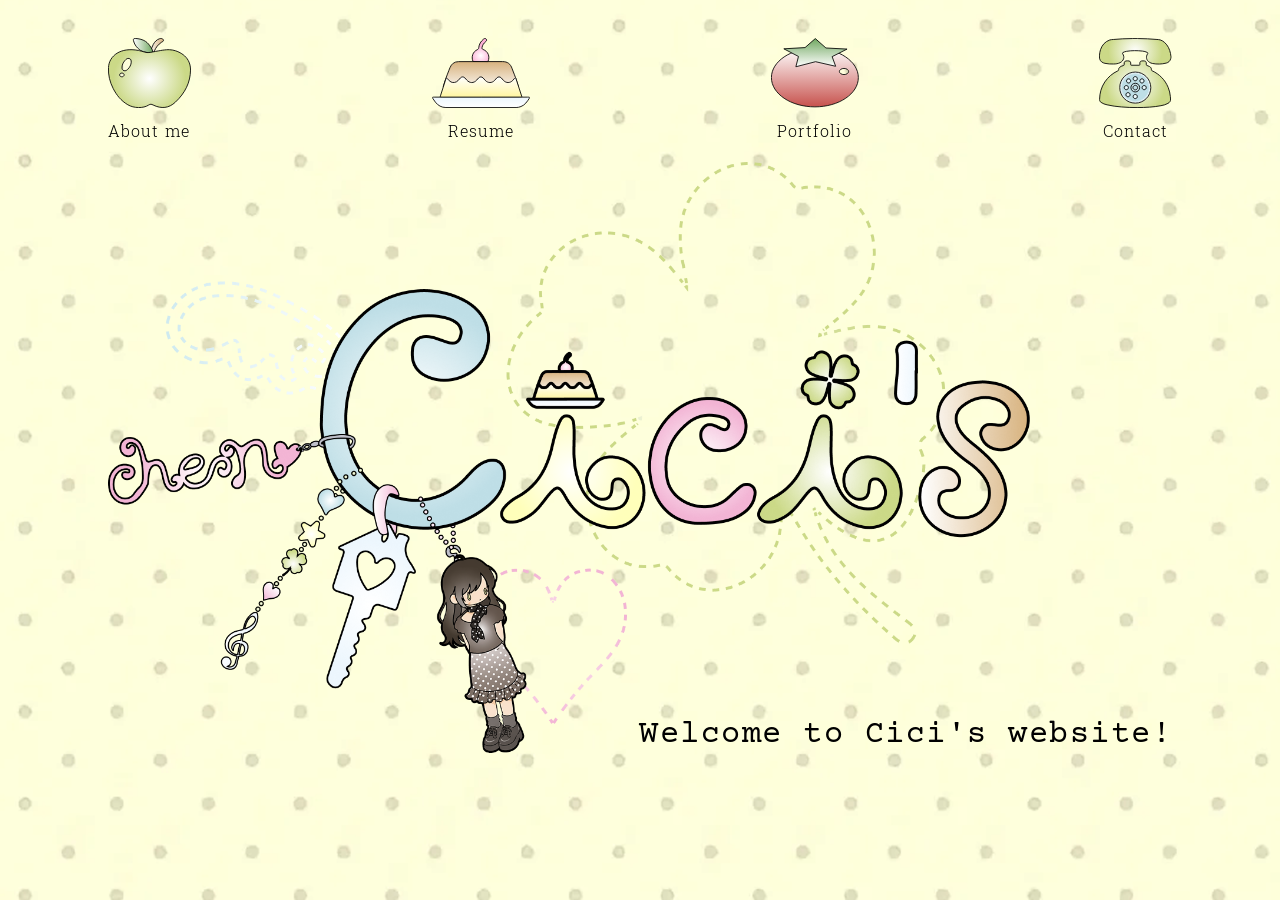
==== index.html @ 2b72586a "first commit" ====
<!DOCTYPE html>
<html>
  <head>
    <meta charset="utf-8">
    <meta name="viewport" content="width=device-width, initial-scale=1.0">
    <link rel="icon" type="image/png" sizes="16x16" href="image/favicon16.png">
    <link rel="icon" type="image/png" sizes="32x32" href="image/favicon32.png">
    <title>cicicici</title>
    <link rel = 'stylesheet' href = 'style.css'>
    <link rel="preconnect" href="https://fonts.googleapis.com">
    <link rel="preconnect" href="https://fonts.gstatic.com" crossorigin>
    <link href="https://fonts.googleapis.com/css2?family=Battambang:wght@100;300;400;700;900&family=Cormorant+Garamond:wght@300..700&family=Courier+Prime:wght@400;700&display=swap" rel="stylesheet">
</head>

  <body>
    <div id = 'icon'>
    <!-- icon1 aboutme-->
    <div id = 'aboutme'>
    <a href = 'aboutme.html'>
    <svg xmlns="http://www.w3.org/2000/svg" width="96" height="81" viewBox="0 0 96 81" fill="none">
  <path d="M46.3814 27.1667C46.5628 24.7505 46.9926 22.3522 47.6706 20.0073L47.9093 19.1692C48.3295 17.6981 48.826 16.2359 49.3703 14.8005C50.4112 12.0723 51.2516 9.68284 52.407 7.44499C53.9445 4.46712 56.2459 1.94396 59.7409 0.793823C61.3166 0.267792 63.0354 0.339118 63.9331 1.91721C64.9549 3.70928 63.0641 4.14615 61.9946 4.85941C53.8203 10.3515 51.9105 18.5451 51.0988 27.1399L46.3623 27.1667H46.3814Z" fill="url(#paint0_linear_66_284)" stroke="black" stroke-miterlimit="10"/>
  <path d="M32.173 0.555045C39.1029 1.0362 44.7815 3.37603 48.3575 8.94551C49.4088 10.5801 50.3491 11.5556 50.9044 12.9397C51.4078 14.1854 52.2371 16.2484 51.2524 17.1646C50.5564 17.8105 49.2312 17.626 47.4691 17.2701C42.6048 16.288 40.169 15.7937 37.9257 14.5084C37.9257 14.5084 31.366 10.7581 29.5003 3.15853C29.2041 1.94577 29.4263 1.35916 29.7742 1.02301C30.4776 0.324357 31.8325 0.508908 32.1656 0.561636" fill="url(#paint1_linear_66_284)"/>
  <path d="M32.173 0.555045C39.1029 1.0362 44.7815 3.37603 48.3575 8.94551C49.4088 10.5801 50.3491 11.5556 50.9044 12.9397C51.4078 14.1854 52.2371 16.2484 51.2524 17.1646C50.5564 17.8105 49.2312 17.626 47.4691 17.2701C42.6048 16.288 40.169 15.7937 37.9257 14.5084C37.9257 14.5084 31.366 10.7581 29.5003 3.15853C29.2041 1.94577 29.4263 1.35916 29.7742 1.02301C30.4776 0.324357 31.8325 0.508908 32.1656 0.561636" stroke="black" stroke-miterlimit="10"/>
  <path d="M88.6865 20.7284C87.9365 20.0477 81.1423 13.9797 71.2171 13.5397C66.6208 13.3405 61.2744 14.3366 51.8376 16.113C48.8199 16.6775 45.9068 17.3167 42.9066 16.4617C42.1129 16.2375 40.1505 15.5652 37.0631 14.8264C37.0631 14.8264 36.0078 14.5607 35.0745 14.3781C14.9101 10.4185 1.2171 20.3466 0.554256 34.1845C0.144338 42.7512 2.0631 50.8945 6.10995 58.6726C9.8777 65.9028 14.9101 72.552 22.9515 77.267C29.9898 81.3926 40.7523 81.6417 47.0319 77.5991C49.1251 76.2543 50.2589 76.5614 52.2039 77.516C61.8238 82.2393 70.4844 81.2432 77.8891 74.3201C89.2534 63.6948 95.3411 51.2847 95.4981 37.1562C95.5766 30.4241 93.1695 24.8208 88.6865 20.7284ZM15.6776 44.8264C14.1949 44.6604 13.3838 43.7888 13.4885 42.5685C13.5931 41.3649 14.4915 40.5597 16.0177 40.5763C17.7534 40.5929 18.5296 41.5392 18.7825 42.7346C18.3377 44.154 17.4132 45.0257 15.6776 44.8347V44.8264ZM22.6462 36.4506C21.556 37.4717 20.2303 38.2769 18.486 37.812C16.7242 37.3389 16.2881 36.0273 16.2271 34.6825C16.0788 31.3787 17.3434 28.4235 19.7942 25.817C20.9368 24.5967 22.2973 23.2021 24.3905 23.6836C26.7628 24.2315 26.8326 26.0743 26.8936 27.9836C26.6843 31.0549 25.2889 33.952 22.6375 36.4423L22.6462 36.4506Z" fill="url(#paint2_radial_66_284)" stroke="black" stroke-miterlimit="10"/>
  <defs>
    <linearGradient id="paint0_linear_66_284" x1="46.3814" y1="13.8376" x2="64.2291" y2="13.8376" gradientUnits="userSpaceOnUse">
      <stop stop-color="white"/>
      <stop offset="1" stop-color="#D7B27E"/>
    </linearGradient>
    <linearGradient id="paint1_linear_66_284" x1="29.3744" y1="9.04438" x2="51.7188" y2="9.04438" gradientUnits="userSpaceOnUse">
      <stop stop-color="white"/>
      <stop offset="1" stop-color="#70A760"/>
    </linearGradient>
    <radialGradient id="paint2_radial_66_284" cx="0" cy="0" r="1" gradientUnits="userSpaceOnUse" gradientTransform="translate(48 47.0013) scale(41.8029 39.787)">
      <stop stop-color="white"/>
      <stop offset="1" stop-color="#CBD987"/>
    </radialGradient>
  </defs>
</svg>
</a>
<p class ="svg-title">About me</p>
    </div>

    <!--icon2 Resume-->    
<div id = 'resume'>
  <a href = 'resume.html'>
    <svg xmlns="http://www.w3.org/2000/svg" width="114" height="81" viewBox="0 0 114 81" fill="none">
  <path d="M97.44 48.2292C96.8772 45.8936 93.5237 37.8998 92.7551 35.607C90.8338 29.8671 87.4143 27.3139 81.5689 27.3023C73.2393 27.2828 64.9098 27.2984 56.5803 27.2984V27.3139C47.9519 27.3139 39.3196 27.2556 30.6912 27.3372C25.9597 27.3839 22.5907 29.8594 20.7781 34.3595C19.6719 37.1109 16.0776 46.4726 15.1655 49.3056L14.2883 52.0687L12.9531 56.1764L50.1565 60.8436L69.521 60.0353L89.6927 62.0095L99.7456 55.6945L97.44 48.2331V48.2292Z" fill="url(#paint0_linear_1_1049)" stroke="black" stroke-miterlimit="10"/>
  <path d="M64.746 27.2925C67.3274 21.3287 64.9582 15.4968 59.1163 13.257C57.978 12.823 57.704 12.1758 57.9085 10.9901C58.3908 8.19228 59.8725 6.10362 61.9485 4.39859C62.9864 3.54608 63.7042 2.52694 62.7086 1.25204C61.717 -0.0189799 60.6095 0.531279 59.5754 1.36054C56.4538 3.86771 54.5283 7.12665 54.0769 11.2265C53.9457 12.4277 53.5714 13.0245 52.4485 13.5166C47.2587 15.7835 45.121 21.8713 47.5172 27.2034L64.7421 27.2886L64.746 27.2925Z" fill="url(#paint1_radial_1_1049)" stroke="black" stroke-miterlimit="10"/>
  <path d="M56.6884 68.7927C71.565 68.7927 86.4456 68.7927 101.322 68.7927C101.86 68.7927 102.398 68.7966 102.936 68.7657C103.815 68.7154 104.067 68.2437 103.788 67.3855C101.593 60.6354 99.4021 53.8852 97.2227 47.1274C96.762 45.7008 96.1582 45.9135 95.3878 46.8568C94.7723 47.6145 94.149 48.3723 93.4755 49.072C90.2857 52.3813 85.8339 52.3697 82.6635 49.0411C81.7847 48.1171 81.026 47.0617 80.124 46.1647C78.595 44.6492 76.5123 44.6647 74.9948 46.1918C74.0542 47.139 73.2567 48.2408 72.3238 49.1996C69.2966 52.3118 64.7829 52.304 61.7556 49.1841C60.8266 48.2253 60.0291 47.1235 59.0807 46.1802C57.5516 44.657 55.5 44.6609 53.9554 46.1802C53.1773 46.9418 52.5269 47.8465 51.7953 48.6583C48.2571 52.5785 43.5692 52.5244 40.0929 48.5307C39.4116 47.7498 38.7923 46.9032 38.0568 46.1802C36.5161 44.657 34.476 44.6376 32.9353 46.1647C31.9017 47.1892 31.0384 48.3993 30.0126 49.4315C27.9377 51.5269 24.5234 52.1223 22.0265 50.9238C20.3464 50.1158 19.1851 48.7086 18.0122 47.2936C16.8354 45.8748 16.5141 45.9328 15.9644 47.6377C13.9707 53.804 11.9887 59.9781 10.0338 66.1561C9.20542 68.7734 9.24413 68.8004 11.8765 68.8004C26.8151 68.8043 41.7498 68.8004 56.6884 68.8004V68.7927Z" fill="url(#paint2_linear_1_1049)" stroke="black" stroke-miterlimit="10"/>
  <path d="M56.8175 68.429C38.9825 68.429 21.1475 68.429 3.30851 68.429C2.70934 68.429 2.10628 68.4328 1.50711 68.4445C0.425489 68.464 0.223171 68.9237 0.861248 69.8315C1.8884 71.2924 2.85329 72.804 3.93491 74.2221C7.03971 78.2816 11.1327 80.4593 16.0934 80.4671C43.1767 80.5217 70.26 80.4905 97.3472 80.4944C99.3003 80.4944 101.141 79.9918 102.958 79.3179C107.58 77.6115 110.074 73.5832 112.688 69.6834C113.171 68.9627 113 68.5069 112.124 68.4523C111.587 68.4173 111.042 68.4251 110.502 68.4251C92.6044 68.4251 74.7109 68.4251 56.8136 68.4251L56.8175 68.429Z" fill="url(#paint3_linear_1_1049)" stroke="black" stroke-miterlimit="10"/>
  <defs>
    <linearGradient id="paint0_linear_1_1049" x1="56.3513" y1="62.0056" x2="56.3513" y2="27.2906" gradientUnits="userSpaceOnUse">
      <stop stop-color="white"/>
      <stop offset="1" stop-color="#D7B27E"/>
    </linearGradient>
    <radialGradient id="paint1_radial_1_1049" cx="0" cy="0" r="1" gradientUnits="userSpaceOnUse" gradientTransform="translate(56.3998 20.4104) scale(11.1399 11.1873)">
      <stop stop-color="white"/>
      <stop offset="1" stop-color="#FDB1D6"/>
    </radialGradient>
    <linearGradient id="paint2_linear_1_1049" x1="56.7232" y1="45.0243" x2="56.7232" y2="68.7966" gradientUnits="userSpaceOnUse">
      <stop stop-color="white"/>
      <stop offset="1" stop-color="#FFF59F"/>
    </linearGradient>
    <linearGradient id="paint3_linear_1_1049" x1="56.7242" y1="80.4983" x2="56.7242" y2="68.4251" gradientUnits="userSpaceOnUse">
      <stop stop-color="white"/>
      <stop offset="1" stop-color="#ECF6FD"/>
    </linearGradient>
  </defs>
</svg>
</a>
    <p class="svg-title">Resume</p>
</div>

    <!--icon3 portfolio-->    
    <div id="portfolio">
      <a href = 'portfolio.html'>
      <svg xmlns="http://www.w3.org/2000/svg" width="103" height="82" viewBox="0 0 103 82" fill="none">
        <path d="M51.4091 12.0955C23.288 12.0955 0.5 27.4452 0.5 46.3812C0.5 65.3171 23.2954 80.6669 51.4091 80.6669C79.5227 80.6669 102.318 65.3171 102.318 46.3812C102.318 27.4452 79.5227 12.0955 51.4091 12.0955ZM85.5169 42.8449C82.5607 42.8449 80.1541 41.2266 80.1541 39.2374C80.1541 37.2483 82.5532 35.6299 85.5169 35.6299C88.4805 35.6299 90.8796 37.2483 90.8796 39.2374C90.8796 41.2266 88.4805 42.8449 85.5169 42.8449Z" fill="url(#paint0_linear_1_1042)" stroke="black" stroke-miterlimit="10"/>
        <path d="M51.8941 0.666748L64.3747 11.7034L89.0955 12.9789L71.6106 21.8198L75.7508 33.1319L52.1872 27.7548L29.157 33.6826L32.1701 21.5879L15.0459 12.6672L39.8869 11.2324L51.8941 0.666748Z" fill="url(#paint1_linear_1_1042)" stroke="black" stroke-miterlimit="10"/>
        <defs>
            <linearGradient id="paint0_linear_1_1042" x1="51.4091" y1="12.0955" x2="51.4091" y2="80.6598" gradientUnits="userSpaceOnUse">
                <stop stop-color="white"/>
                <stop offset="1" stop-color="#C7524D"/>
            </linearGradient>
            <linearGradient id="paint1_linear_1_1042" x1="52.0669" y1="33.6826" x2="52.0669" y2="0.666748" gradientUnits="userSpaceOnUse">
                <stop stop-color="white"/>
                <stop offset="1" stop-color="#70A760"/>
            </linearGradient>
        </defs>      
    </svg>
      </a>
    <p class="svg-title">Portfolio</p>
</div>

<!--icon4 contact-->    
<div id = 'contact'>
  <a href = 'contact.html'>
    <svg xmlns="http://www.w3.org/2000/svg" width="84" height="81" viewBox="0 0 84 81" fill="none">
  <path d="M83.3039 22.4709C83.0006 22.8726 83.1219 23.3677 83.0169 23.8154C82.3463 26.6732 80.4739 28.403 77.7275 29.0539C72.466 30.3017 67.1455 30.5657 61.8101 29.4671C60.6559 29.2294 59.5573 28.8063 58.5457 28.1833C54.7893 25.8632 53.8924 21.9708 56.2518 18.2308C56.829 17.3176 56.8175 17.2307 55.8485 16.7093C54.1367 15.7862 52.2643 15.3762 50.3607 15.1516C44.2023 14.422 38.0472 14.3826 31.9134 15.4156C30.4016 15.6697 28.9342 16.1059 27.5881 16.8814C27.0388 17.1979 26.8847 17.4897 27.311 18.098C30.1721 22.1741 28.3521 26.6224 24.3646 28.5653C22.0019 29.7163 19.4556 30.0672 16.8764 30.0984C13.5447 30.1377 10.2081 30.0541 6.93217 29.331C3.98249 28.6817 1.62636 27.3061 0.783601 24.1466C0.40321 22.7234 0.485191 21.2658 0.57701 19.8278C0.719656 17.6176 1.09349 15.4369 1.82148 13.3316C3.67261 7.98157 7.09449 4.15143 12.5233 2.26587C13.8284 1.81169 15.2139 1.83465 16.5649 1.71004C23.8809 1.03288 31.2149 0.683637 38.5637 0.639367C38.8358 0.637728 39.1129 0.639367 39.3621 0.5H44.445C44.6942 0.642647 44.9696 0.639367 45.2418 0.641007C52.5348 0.683637 59.8147 1.0296 67.075 1.7084C68.3211 1.82481 69.5967 1.81497 70.8002 2.19372C72.7284 2.79874 74.4352 3.81531 75.9338 5.17455C79.7344 8.61774 81.7348 13.0185 82.7759 17.9472C83.0235 19.1211 82.9415 20.3361 83.3022 21.4887V22.4725L83.3039 22.4709Z" fill="url(#paint0_radial_1_1056)" stroke="black" stroke-miterlimit="10"/>
  <path d="M44.0831 80.4872C37.9099 80.5643 31.9352 80.2921 25.9768 79.7855C20.3742 79.3084 14.7831 78.6755 9.30518 77.3359C6.8638 76.7391 4.4634 75.9963 2.37288 74.5125C1.194 73.6763 0.644728 72.5892 0.667682 71.0988C0.777537 63.791 2.64506 57.0161 6.70803 50.9086C10.5054 45.1978 15.5816 40.9462 21.7597 38.0064C22.4123 37.6949 22.7927 37.4358 22.7353 36.5914C22.6467 35.301 23.3108 34.2992 24.3716 33.5663C25.5784 32.7301 26.9409 32.2432 28.3346 31.8529C28.974 31.6742 29.22 31.3496 29.1839 30.6921C29.1462 29.9854 29.1659 29.2705 29.2298 28.5639C29.3282 27.4702 30.0152 26.7816 31.1055 26.6078C32.3287 26.4127 33.5535 26.4061 34.775 26.6078C35.9162 26.7963 36.6196 27.5702 36.6753 28.7295C36.7081 29.4115 36.7065 30.0953 36.6901 30.7773C36.677 31.284 36.8508 31.5316 37.3935 31.5299C40.453 31.5184 43.5125 31.5184 46.5737 31.5299C47.1131 31.5316 47.2968 31.2938 47.2787 30.7823C47.2558 30.128 47.2607 29.4706 47.282 28.8147C47.3246 27.5817 48.0543 26.7849 49.2709 26.5963C50.4399 26.4143 51.6089 26.4176 52.778 26.5963C53.9569 26.7767 54.6767 27.5489 54.7373 28.7541C54.7718 29.4361 54.7816 30.1215 54.7439 30.8019C54.7127 31.3725 54.9488 31.6398 55.4883 31.7775C56.5491 32.0497 57.5608 32.4547 58.515 33.0007C59.9349 33.8123 60.7662 34.9928 60.6629 36.6701C60.6219 37.3358 60.8728 37.6309 61.4434 37.8998C70.071 41.9808 76.3737 48.3376 80.053 57.1817C81.4762 60.6003 82.2763 64.196 82.6223 67.8901C82.7059 68.7886 82.6813 69.6953 82.7863 70.584C83.0765 73.0516 81.7845 74.5469 79.8218 75.67C77.2952 77.1178 74.5078 77.7819 71.6926 78.3475C67.3525 79.2198 62.9584 79.6609 58.5462 80.0052C53.6683 80.3856 48.7855 80.4987 44.0847 80.4856L44.0831 80.4872Z" fill="url(#paint1_radial_1_1056)" stroke="black" stroke-miterlimit="10"/>
  <path d="M42.0228 39.4082C51.8884 39.423 59.9766 47.562 59.9586 57.4571C59.9406 67.3047 51.8441 75.429 41.9835 75.3732C31.8884 75.3158 24.0772 67.426 24.0198 57.3768C23.9624 47.462 32.1195 39.3935 42.0228 39.4082Z" fill="url(#paint2_radial_1_1056)" stroke="black" stroke-miterlimit="10"/>
  <path d="M41.9501 62.4366C39.1661 62.4285 36.9329 60.1609 36.9444 57.3506C36.9559 54.5648 39.2267 52.3448 42.0436 52.3661C44.8227 52.3858 47.0002 54.5993 47.0051 57.4047C47.01 60.2133 44.767 62.4448 41.9501 62.4383V62.4366ZM41.9747 54.7288C40.5089 54.7288 39.3317 55.8946 39.3136 57.3637C39.294 58.8623 40.4942 60.074 41.9911 60.0674C43.4537 60.0608 44.6407 58.8852 44.6506 57.4293C44.6604 55.9224 43.4766 54.7272 41.9764 54.7288H41.9747Z" fill="url(#paint3_radial_1_1056)" stroke="black" stroke-miterlimit="10"/>
  <path d="M39.5473 46.9818C39.5686 45.6225 40.6606 44.5945 42.046 44.6306C43.3758 44.665 44.412 45.7357 44.4055 47.067C44.3989 48.4656 43.2971 49.5248 41.8837 49.492C40.513 49.4609 39.5243 48.3984 39.5473 46.9818Z" fill="url(#paint4_radial_1_1056)" stroke="black" stroke-miterlimit="10"/>
  <path d="M31.6136 59.8343C30.2314 59.8228 29.2099 58.78 29.2149 57.3847C29.2198 56.0107 30.2839 54.9597 31.6612 54.9696C33.0253 54.9777 34.0976 56.0747 34.0747 57.4339C34.0501 58.803 32.9811 59.8458 31.6136 59.8343Z" fill="url(#paint5_radial_1_1056)" stroke="black" stroke-miterlimit="10"/>
  <path d="M33.5658 68.0316C32.1836 68.0201 31.1621 66.9773 31.167 65.582C31.1719 64.208 32.236 63.157 33.6133 63.1668C34.9775 63.175 36.0498 64.2719 36.0268 65.6312C36.0022 67.0002 34.9332 68.043 33.5658 68.0316Z" fill="url(#paint6_radial_1_1056)" stroke="black" stroke-miterlimit="10"/>
  <path d="M49.88 57.3523C49.8915 55.9996 50.9884 54.9437 52.3526 54.97C53.679 54.9962 54.7267 56.0587 54.7333 57.3851C54.7415 58.7772 53.638 59.8609 52.2411 59.8347C50.8687 59.8085 49.8669 58.7575 49.88 57.3523Z" fill="url(#paint7_radial_1_1056)" stroke="black" stroke-miterlimit="10"/>
  <path d="M39.5477 67.6968C39.5625 66.3491 40.6676 65.28 42.0219 65.3079C43.3467 65.3358 44.3977 66.4015 44.4059 67.7263C44.4157 69.1184 43.3041 70.212 41.9104 70.1825C40.5315 70.153 39.5313 69.102 39.5461 67.6985L39.5477 67.6968Z" fill="url(#paint8_radial_1_1056)" stroke="black" stroke-miterlimit="10"/>
  <path d="M31.8249 49.6604C31.815 48.2487 32.8152 47.2371 34.2236 47.2371C35.614 47.2371 36.67 48.2717 36.6732 49.6342C36.6749 50.977 35.5894 52.0805 34.2499 52.0952C32.9005 52.11 31.8347 51.0393 31.8232 49.6604H31.8249Z" fill="url(#paint9_radial_1_1056)" stroke="black" stroke-miterlimit="10"/>
  <path d="M52.1329 49.6803C52.1198 51.0362 51.0032 52.1299 49.6702 52.0954C48.3749 52.0626 47.2895 50.9526 47.2813 49.6573C47.2731 48.3046 48.3618 47.2323 49.7358 47.2356C51.1311 47.2405 52.1477 48.2768 52.1329 49.6803Z" fill="url(#paint10_radial_1_1056)" stroke="black" stroke-miterlimit="10"/>
  <defs>
    <radialGradient id="paint0_radial_1_1056" cx="0" cy="0" r="1" gradientUnits="userSpaceOnUse" gradientTransform="translate(41.9019 15.3287) scale(31.0953 31.0953)">
      <stop stop-color="white"/>
      <stop offset="1" stop-color="#CBD987"/>
    </radialGradient>
    <radialGradient id="paint1_radial_1_1056" cx="0" cy="0" r="1" gradientUnits="userSpaceOnUse" gradientTransform="translate(41.745 53.4795) scale(34.7681 34.7681)">
      <stop stop-color="white"/>
      <stop offset="1" stop-color="#CBD987"/>
    </radialGradient>
    <radialGradient id="paint2_radial_1_1056" cx="0" cy="0" r="1" gradientUnits="userSpaceOnUse" gradientTransform="translate(41.9891 57.3909) rotate(90) scale(17.9827 17.9695)">
      <stop offset="0.841346" stop-color="#BEDEE6"/>
      <stop offset="1" stop-color="white"/>
    </radialGradient>
    <radialGradient id="paint3_radial_1_1056" cx="0" cy="0" r="1" gradientUnits="userSpaceOnUse" gradientTransform="translate(41.9747 57.3997) scale(5.03362 5.03363)">
      <stop stop-color="white"/>
      <stop offset="1" stop-color="#BEDEE6"/>
    </radialGradient>
    <radialGradient id="paint4_radial_1_1056" cx="0" cy="0" r="1" gradientUnits="userSpaceOnUse" gradientTransform="translate(41.9772 47.0605) scale(2.43155)">
      <stop stop-color="white"/>
      <stop offset="1" stop-color="#BEDEE6"/>
    </radialGradient>
    <radialGradient id="paint5_radial_1_1056" cx="0" cy="0" r="1" gradientUnits="userSpaceOnUse" gradientTransform="translate(31.6448 57.4027) scale(2.43155 2.43155)">
      <stop stop-color="white"/>
      <stop offset="1" stop-color="#BEDEE6"/>
    </radialGradient>
    <radialGradient id="paint6_radial_1_1056" cx="0" cy="0" r="1" gradientUnits="userSpaceOnUse" gradientTransform="translate(33.5969 65.6) scale(2.43155 2.43155)">
      <stop stop-color="white"/>
      <stop offset="1" stop-color="#BEDEE6"/>
    </radialGradient>
    <radialGradient id="paint7_radial_1_1056" cx="0" cy="0" r="1" gradientUnits="userSpaceOnUse" gradientTransform="translate(52.3083 57.4015) scale(2.42991)">
      <stop stop-color="white"/>
      <stop offset="1" stop-color="#BEDEE6"/>
    </radialGradient>
    <radialGradient id="paint8_radial_1_1056" cx="0" cy="0" r="1" gradientUnits="userSpaceOnUse" gradientTransform="translate(41.9776 67.746) scale(2.43319)">
      <stop stop-color="white"/>
      <stop offset="1" stop-color="#CDE9EF"/>
    </radialGradient>
    <radialGradient id="paint9_radial_1_1056" cx="0" cy="0" r="1" gradientUnits="userSpaceOnUse" gradientTransform="translate(34.2482 49.6653) scale(2.42663)">
      <stop stop-color="white"/>
      <stop offset="1" stop-color="#BEDEE6"/>
    </radialGradient>
    <radialGradient id="paint10_radial_1_1056" cx="0" cy="0" r="1" gradientUnits="userSpaceOnUse" gradientTransform="translate(49.7079 49.6655) scale(2.42827 2.42827)">
      <stop stop-color="white"/>
      <stop offset="1" stop-color="#BEDEE6"/>
    </radialGradient>
  </defs>
</svg>
</a>
    <p class="svg-title">Contact</p>
    </div>
</div>

<!--logo + intro-->
<div id="logo-area">
    <picture>
        <source media="(max-width: 430px)" srcset="image/cicilogo1x.png 1x, image/cicilogo2x.png 2x, image/cicilogo3x.png 3x">
        <img id='logo' src='image/logo3x.png' srcset="image/logo1x.png 1x, image/logo2x.png 2x, image/logo3x.png 3x" alt='logo'>
    </picture>
    <h2>Welcome to Cici's website!</h2>
</div>

  </body>
</html>
---- style.css ----
body{
    background-color: #FEFFDC;
    background-image: url('image/background3x.png');
    background-size: cover;
    background-position: center;
    background-attachment: fixed;
}

#logo-area {
    position: relative;
    display: flex;
    justify-content: flex-start;
    padding-left: 100px;
}

#logo {
    display: block;
    max-width: 72vw;
    max-height: calc(100vh - 190px);
    width: auto;
    height: auto;

}

h1{
    color: #000; 
    font-family: Battambang;
    font-size: 50px;
    font-style: normal;
    font-weight: 300;
    line-height: normal;
    letter-spacing: 4px;
}
h2 {
    position: absolute;
    bottom: 0;
    right: 100px;
    margin: 0;
    color: #000;
    font-family: 'Courier Prime', 'Courier New', Courier, monospace;
    font-size: 32px;
    font-weight: 400;
    letter-spacing: 1.5px;
}

h3{
    color: #000;
    text-align: center;
    font-family: Battambang;
    font-size: 20px;
font-style: normal;
font-weight: 300;
line-height: normal;
letter-spacing: 1px;
}

p,ul,li{
    color: #000;
text-align: center;
font-family: Battambang;
font-size: 16px;
font-style: normal;
font-weight: 300;
line-height: normal;
letter-spacing: 1px;
}
#icon {
    display: flex;
    justify-content: space-between;
    padding: 30px 100px 0;
}

#aboutme, #contact, #resume, #portfolio{
    text-align: center;
}


#icon svg {
    height: 70px;
    width: auto;
    transition:
        transform 0.4s ease,
        filter 0.3s ease;
}

#icon svg:hover {
    transform: scale(1.08);
    filter: drop-shadow(0 4px 8px rgba(0, 0, 0, 0.2));
}

.svg-title{
    margin-top:5px;
    text-align: center;
}

#homepage {
    width: 55px;
    height: auto;
    position: fixed;
    bottom: 2%;
    right: 3%;
}

.title{
    position: fixed;
    top:0;
    left:3%;
}

#cicilogo{
    position: absolute;
    top: 100px;
    bottom: 0%;
    left: 3%;
    align-items: center;
}

#introduction{
    width:600px;
    height: 600px;
    background-color: #FFFFCC;
    position:absolute;
    top: 100px;
    bottom: 0%;
    left: 50%;
    border-radius: 40px;
}

#aboutme-paragraph{
    display: flex;
    flex-direction: column;
    align-items: center;
    padding: 50px;
    padding-top:30px;
}

#resume-content {
    display: grid;
    grid-template-columns: 1fr 1fr;
    gap: 20px;
    padding: 20px 100px 50px;
    margin-top: 100px;
}

#education, #skills, #experience, #projects {
    background-color: #FFFFCC;
    border-radius: 20px;
    padding: 20px 30px;
    text-align: center;
}

#experience, #projects {
    grid-column: 1 / -1;
}

#contacticon{
    display: flex;
    flex-direction: column;
    justify-content: center;
    align-items: center;
    margin-top: 120px;
    gap:30px;
}

#contacticon > div {
    display: flex;
    flex-direction: column;
    align-items: center;
}

#portfolio-grid {
    display: grid;
    grid-template-columns: 1fr 1fr;
    margin-top: 50px;
    padding: 0 80px;
    justify-items: center;
    row-gap: 40px;
}

#portfolio-grid > div {
    display: flex;
    flex-direction: column;
    align-items: center;
}

.svg-styles {
    margin-top: 8px;
    text-align: center;
}

#project1{
    fill: #BEDEE6;
    stroke-width: 1px;
    stroke: #000;
    filter: drop-shadow(0 4px 4px rgba(0, 0, 0, 0.25));
    transform: translate(-20px, 25px) rotate(-3deg);
    transition:
        transform 0.4s ease,
        fill 0.3s ease,
        filter 0.3s ease;
}

#project1:hover {
    transform: translate(-20px, 25px) rotate(-3deg) scale(1.06);
    filter: drop-shadow(0 8px 14px rgba(0, 0, 0, 0.3));
}

#project1 path {
    mask: none;
    stroke-width: 1.5;
}

#project2{
    fill: #CBD987;
    stroke-width: 1px;
    stroke: #000;
    filter: drop-shadow(0 4px 4px rgba(0, 0, 0, 0.25));
    transform: translate(25px, -10px) rotate(2deg);
    transition:
        transform 0.4s ease,
        fill 0.3s ease,
        filter 0.3s ease;
}

#project2:hover {
    transform: translate(-20px, 25px) rotate(-3deg) scale(1.06);
    filter: drop-shadow(0 8px 14px rgba(0, 0, 0, 0.3));
}

#project3{
    fill: #FFFFBA;
    stroke-width: 1px;
    stroke: #000;
    filter: drop-shadow(0 4px 4px rgba(0, 0, 0, 0.25));
    transform: translate(15px, 15px) rotate(-2deg);
        transition:
        transform 0.4s ease,
        fill 0.3s ease,
        filter 0.3s ease;
}
#project3:hover {
    transform: translate(-20px, 25px) rotate(-3deg) scale(1.06);
    filter: drop-shadow(0 8px 14px rgba(0, 0, 0, 0.3));
}

#project4{
    fill: #F2B6D5;
    stroke-width: 1px;
    stroke: #000;
    filter: drop-shadow(0 4px 4px rgba(0, 0, 0, 0.25));
    transform: translate(-10px, -20px) rotate(3deg);
        transition:
        transform 0.4s ease,
        fill 0.3s ease,
        filter 0.3s ease;
}
#project4:hover {
    transform: translate(-20px, 25px) rotate(-3deg) scale(1.06);
    filter: drop-shadow(0 8px 14px rgba(0, 0, 0, 0.3));
}

.project-grid{
    width: 1250px;
    display: flex;
    flex-direction: column;
    align-items: center;
    gap: 10px;
    margin: 120px auto 0;
}

.project-grid img {
    max-width: 100%;
}

@media (prefers-color-scheme: dark){
    body{
        background-image: url(image/background-dark.png);
        background-color:#5F5347;
        color:#ffffff;
    }
    h1, h2, h3, p, ul, li{
        color: #ffffff;
    }
    .svg-title, .svg-styles{
        color: #ffffff;
    }
    #education, #skills, #experience, #projects, #introduction{
        background-color: #362A1D;
        color: #ffffff;
    }
}

@media screen and (max-width: 400px) {
    #icon {
        display: block;
        padding: 0;
    }

    #icon svg {
        height: 50px;
    }

    #aboutme {
        position: fixed;
        top: 30px;
        left: 20px;
    }

    #resume {
        position: fixed;
        top: 30px;
        right: 20px;
    }

    #portfolio {
        position: fixed;
        bottom: 30px;
        left: 20px;
    }

    #contact {
        position: fixed;
        bottom: 30px;
        right: 20px;
    }

    #logo-area {
        position: fixed;
        top: 50%;
        left: 50%;
        transform: translate(-50%, -50%);
        display: flex;
        flex-direction: column;
        align-items: center;
        padding: 0;
        width: 90vw;
    }

    #logo {
        max-width: 85vw;
        max-height: 65vh;
    }

    h2 {
        position: static;
        text-align: center;
        font-size: 22px;
        margin-top: 16px;
    }
}
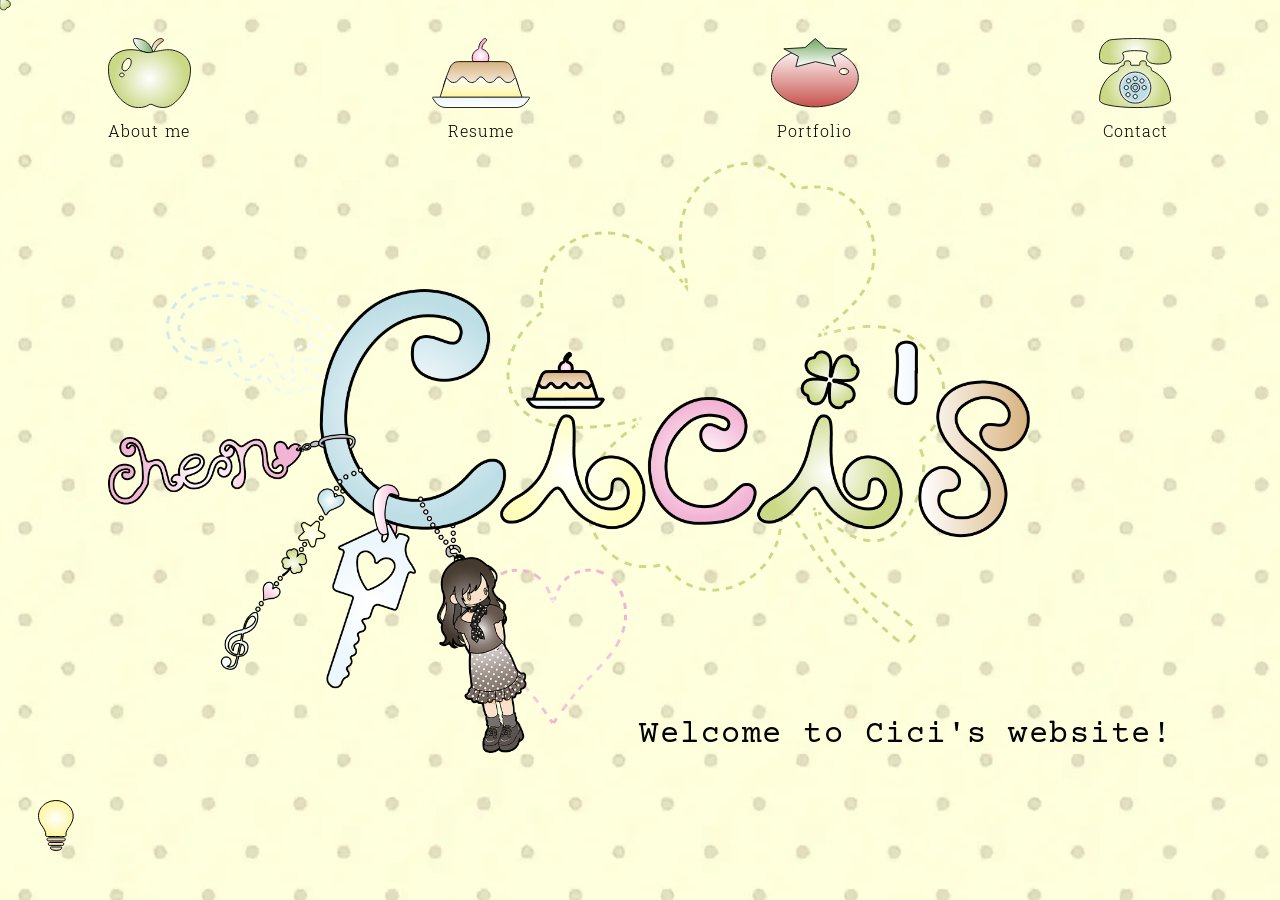
==== commit 1955c8b2: "change" ====
--- a/index.html
+++ b/index.html
@@ -169,5 +169,34 @@
     <h2>Welcome to Cici's website!</h2>
 </div>
 
+<!--light svg-->
+<div id = 'lighticon'>
+<svg xmlns="http://www.w3.org/2000/svg" width="36" height="51" viewBox="0 0 36 51" fill="none">
+  <path d="M17.7326 36.5194C15.0679 36.5194 12.4033 36.5235 9.73707 36.5166C8.78926 36.5138 7.69041 36.4527 7.77055 35.3204C8.06183 31.1427 5.36481 28.0154 3.23647 24.7255C-2.83106 15.3518 1.51808 4.31517 13.0521 1.17672C24.1238 -1.83531 34.5435 5.6239 35.197 15.0295C35.4944 19.3086 33.8608 22.9458 31.435 26.4427C29.5779 29.1213 27.6129 31.7651 27.9844 35.187C28.103 36.2818 27.1598 36.5138 26.1458 36.5138C23.3409 36.5124 23.9528 36.5415 21.1464 36.5415L17.7295 36.5208L17.7326 36.5194Z" fill="url(#paint0_radial_180_328)" stroke="black" stroke-miterlimit="10"/>
+  <path d="M17.9402 41.0297C15.7029 41.0297 13.464 41.0328 11.2266 41.0297C10.0864 41.0266 8.99083 40.7693 9.02011 39.3902C9.0463 38.1652 10.0556 37.8555 11.1296 37.8555C15.8153 37.8509 20.4996 37.8509 25.1854 37.8555C26.2624 37.8555 27.2717 38.1729 27.2902 39.3948C27.3102 40.7647 26.2147 41.0282 25.0729 41.0313C22.6953 41.0359 20.3178 41.0313 17.9402 41.0328V41.0297Z" fill="url(#paint1_linear_180_328)" stroke="black" stroke-miterlimit="10"/>
+  <path d="M18.0641 45.6231C16.1057 45.6216 14.1473 45.6355 12.1888 45.6154C11.1703 45.6047 10.3505 45.2148 10.3305 44.0699C10.3089 42.9343 11.0871 42.4628 12.1195 42.4567C16.0364 42.4335 19.9532 42.4366 23.8701 42.4489C24.8933 42.452 25.713 42.8665 25.7269 44.0006C25.7423 45.278 24.8209 45.6154 23.7315 45.6216C21.8424 45.6324 19.9548 45.6247 18.0657 45.6216L18.0641 45.6231Z" fill="url(#paint2_linear_180_328)" stroke="black" stroke-miterlimit="10"/>
+  <path d="M20.1901 50.2843C18.8326 50.5786 17.4027 50.5632 16.0421 50.2843C14.8834 50.0454 13.8309 49.6355 12.9557 48.8744C12.5274 48.503 12.1036 48.0377 12.3887 47.4984C12.6491 47.0068 13.3117 47.0392 13.8618 47.0361C16.6538 47.0238 19.4443 47.0238 22.2364 47.0361C22.8527 47.0392 23.6263 46.9775 23.8743 47.5569C24.1347 48.164 23.6062 48.6509 23.0839 49.0392C22.2194 49.6802 21.2317 50.0577 20.1901 50.2843Z" fill="url(#paint3_linear_180_328)" stroke="black" stroke-miterlimit="10"/>
+  <defs>
+    <radialGradient id="paint0_radial_180_328" cx="0" cy="0" r="1" gradientUnits="userSpaceOnUse" gradientTransform="translate(17.8667 18.5097) scale(18.7189 16.8746)">
+      <stop stop-color="white"/>
+      <stop offset="1" stop-color="#FFF59F"/>
+    </radialGradient>
+    <linearGradient id="paint1_linear_180_328" x1="18.1559" y1="37.8509" x2="18.1559" y2="41.0313" gradientUnits="userSpaceOnUse">
+      <stop stop-color="white"/>
+      <stop offset="1" stop-color="#D7B27E"/>
+    </linearGradient>
+    <linearGradient id="paint2_linear_180_328" x1="18.0287" y1="42.4397" x2="18.0287" y2="45.6278" gradientUnits="userSpaceOnUse">
+      <stop stop-color="white"/>
+      <stop offset="1" stop-color="#D7B27E"/>
+    </linearGradient>
+    <linearGradient id="paint3_linear_180_328" x1="18.1207" y1="47.0269" x2="18.1207" y2="50.4984" gradientUnits="userSpaceOnUse">
+      <stop stop-color="white"/>
+      <stop offset="1" stop-color="#D7B27E"/>
+    </linearGradient>
+  </defs>
+</svg>
+</div>
+<script src="script.js"></script>
   </body>
+
 </html>
--- a/style.css
+++ b/style.css
@@ -52,6 +52,7 @@
 font-weight: 300;
 line-height: normal;
 letter-spacing: 1px;
+margin-top: 0;
 }
 
 p,ul,li{
@@ -64,6 +65,11 @@
 line-height: normal;
 letter-spacing: 1px;
 }
+
+ul {
+    padding-left: 0;
+    margin: 0;
+}
 #icon {
     display: flex;
     justify-content: space-between;
@@ -94,11 +100,43 @@
 }
 
 #homepage {
-    width: 55px;
+    width: auto;
     height: auto;
     position: fixed;
     bottom: 2%;
     right: 3%;
+}
+
+#lighticon{
+    position: fixed;
+    bottom: 5%;
+    left:3%;
+    visibility: visible;
+}
+
+#homepage svg {
+    display: block;
+    width: 55px;
+    height: auto;
+    transition:
+        transform 0.4s ease,
+        filter 0.3s ease;
+}
+
+#homepage svg:hover {
+    transform: rotate(30deg);
+    filter: drop-shadow(0 4px 8px rgba(0, 0, 0, 0.2));
+}
+
+#lighticon svg {
+    transition:
+        transform 0.4s ease,
+        filter 0.3s ease;
+}
+
+#lighticon svg:hover {
+    transform: rotate(-20deg);
+    filter: drop-shadow(0 4px 8px rgba(0, 0, 0, 0.2));
 }
 
 .title{
@@ -162,6 +200,17 @@
     gap:30px;
 }
 
+#contacticon svg {
+    transition:
+        transform 0.4s ease,
+        filter 0.3s ease;
+}
+
+#contacticon svg:hover {
+    transform: scale(1.1);
+    filter: drop-shadow(0 4px 8px rgba(0, 0, 0, 0.2));
+}
+
 #contacticon > div {
     display: flex;
     flex-direction: column;
@@ -272,9 +321,35 @@
     max-width: 100%;
 }
 
+body.preview-light h1, body.preview-light h2, body.preview-light h3,
+body.preview-light p, body.preview-light ul, body.preview-light li,
+body.preview-light .svg-title, body.preview-light .svg-styles {
+    color: #000;
+}
+body.preview-light #introduction,
+body.preview-light #education,
+body.preview-light #skills,
+body.preview-light #experience,
+body.preview-light #projects {
+    background-color: #FFFFCC;
+}
+
+body.preview-dark h1, body.preview-dark h2, body.preview-dark h3,
+body.preview-dark p, body.preview-dark ul, body.preview-dark li,
+body.preview-dark .svg-title, body.preview-dark .svg-styles {
+    color: #ffffff;
+}
+body.preview-dark #introduction,
+body.preview-dark #education,
+body.preview-dark #skills,
+body.preview-dark #experience,
+body.preview-dark #projects {
+    background-color: #362A1D;
+}
+
 @media (prefers-color-scheme: dark){
     body{
-        background-image: url(image/background-dark.png);
+        background-image: url(image/dark.png);
         background-color:#5F5347;
         color:#ffffff;
     }
@@ -290,14 +365,14 @@
     }
 }
 
-@media screen and (max-width: 400px) {
+@media screen and (max-width: 1030px) {
     #icon {
         display: block;
         padding: 0;
     }
 
     #icon svg {
-        height: 50px;
+        height: 70px;
     }
 
     #aboutme {
@@ -314,13 +389,13 @@
 
     #portfolio {
         position: fixed;
-        bottom: 30px;
+        bottom: 10px;
         left: 20px;
     }
 
     #contact {
         position: fixed;
-        bottom: 30px;
+        bottom: 10px;
         right: 20px;
     }
 
@@ -344,7 +419,128 @@
     h2 {
         position: static;
         text-align: center;
+        font-size: 30px;
+        margin-top: 16px;
+    }
+
+    h1 {
+        font-size: 28px;
+    }
+
+    .title {
+        position: fixed;
+        top: 0;
+        left: 50%;
+        transform: translateX(-50%);
+        text-align: center;
+        white-space: nowrap;
+    }
+
+    #cicilogo {
+        display: none;
+    }
+
+    #introduction {
+        position: relative;
+        width: calc(100vw - 40px);
+        height: auto;
+        top: 20px;
+        left: auto;
+        margin: 60px auto 40px;
+    }
+
+    #resume-content {
+        grid-template-columns: 1fr;
+        padding: 20px;
+        margin-top: 60px;
+    }
+
+    #experience, #projects {
+        grid-column: 1;
+    }
+
+    #portfolio-grid {
+        grid-template-columns: 1fr;
+        padding: 0 20px;
+        margin-top: 100px;
+    }
+
+    #portfolio-grid svg {
+        width: 90%;
+        max-width: 35vw;
+        height: auto;
+    }
+
+    #project1, #project2, #project3, #project4 {
+        transform: none;
+    }
+
+    #portfolio-grid > div:nth-child(odd) {
+        justify-self: start;
+    }
+
+    #portfolio-grid > div:nth-child(even) {
+        justify-self: end;
+    }
+
+    .project-grid {
+        width: 95%;
+        gap: 25px;
+        margin: 80px auto 0;
+    }
+
+    #contacticon {
+        margin-top: 110px;
+        gap: 60px;
+    }
+
+    #homepage {
+        position: fixed;
+        bottom: 20px;
+        right: 20px;
+    }
+
+    #homepage svg {
+        width: 50px;
+        height: auto;
+    }
+    
+    #lighticon{
+        visibility: hidden;
+    }
+}
+
+@media screen and (max-width: 430px) {
+    #icon svg {
+        height: 50px;
+    }
+
+    #portfolio {
+        bottom: 15px;
+    }
+
+    #contact {
+        bottom: 15px;
+    }
+
+    h2 {
         font-size: 22px;
-        margin-top: 16px;
-    }
-}
+    }
+
+    #portfolio-grid svg {
+        width: 100%;
+        max-width: 45vw;
+    }
+
+    .project-grid {
+        margin-top: 100px;
+    }
+
+    #contacticon {
+        margin-top: 100px;
+        gap: 90px;
+    }
+    #lighticon{
+        visibility: hidden;
+    }
+}
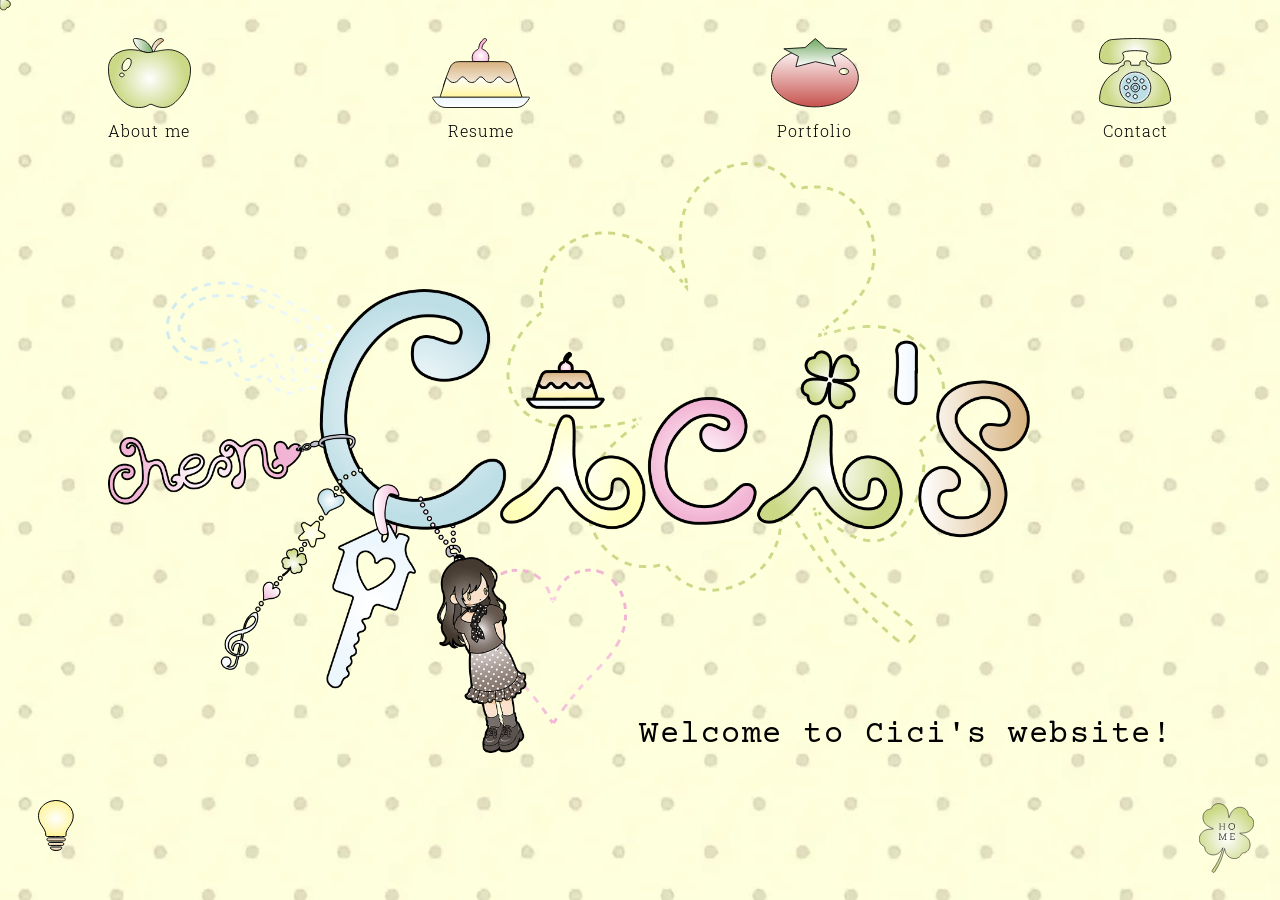
==== commit 80d3727e: "changesomethings" ====
--- a/index.html
+++ b/index.html
@@ -1,22 +1,42 @@
 <!DOCTYPE html>
-<html>
+<html lang="en">
   <head>
     <meta charset="utf-8">
+    <!-- describe text for SEO-->
+    <meta name="description" content="Welcome to my personal website! I'm Siyan Chen, a design student passionate about interactive art and physical computing. Explore my portfolio, resume, and contact information to learn more about my creative projects and design background.">
+    <!-- keywords for SEO-->
+    <meta name="keywords" content="Cici, Siyan Chen, personal website, design portfolio, interactive art, resume, contact information, creative projects, design background, interactive media skills, physical computing experience">
+    
     <meta name="viewport" content="width=device-width, initial-scale=1.0">
+    
     <link rel="icon" type="image/png" sizes="16x16" href="image/favicon16.png">
     <link rel="icon" type="image/png" sizes="32x32" href="image/favicon32.png">
     <title>cicicici</title>
     <link rel = 'stylesheet' href = 'style.css'>
     <link rel="preconnect" href="https://fonts.googleapis.com">
     <link rel="preconnect" href="https://fonts.gstatic.com" crossorigin>
-    <link href="https://fonts.googleapis.com/css2?family=Battambang:wght@100;300;400;700;900&family=Cormorant+Garamond:wght@300..700&family=Courier+Prime:wght@400;700&display=swap" rel="stylesheet">
-</head>
+    <link rel="preload" href="https://fonts.googleapis.com/css2?family=Battambang:wght@100;300;400;700;900&family=Cormorant+Garamond:wght@300..700&family=Courier+Prime:wght@400;700&display=swap" as="style" onload="this.onload=null;this.rel='stylesheet'">
+    <noscript><link rel="stylesheet" href="https://fonts.googleapis.com/css2?family=Battambang:wght@100;300;400;700;900&family=Cormorant+Garamond:wght@300..700&family=Courier+Prime:wght@400;700&display=swap"></noscript>
+    <link rel="preload" as="image" href="image/logo3x.png" imagesrcset="image/logo1x.png 1x, image/logo2x.png 2x, image/logo3x.png 3x">
+  </head>
+
+  <!-- Google tag (gtag.js) -->
+<script async src="https://www.googletagmanager.com/gtag/js?id=G-DHW4NDL6XC"></script>
+<script>
+  window.dataLayer = window.dataLayer || [];
+  function gtag(){dataLayer.push(arguments);}
+  gtag('js', new Date());
+
+  gtag('config', 'G-DHW4NDL6XC');
+</script>
+
 
   <body>
+  <main>
     <div id = 'icon'>
     <!-- icon1 aboutme-->
     <div id = 'aboutme'>
-    <a href = 'aboutme.html'>
+    <a href = 'aboutme.html' aria-label="About me">
     <svg xmlns="http://www.w3.org/2000/svg" width="96" height="81" viewBox="0 0 96 81" fill="none">
   <path d="M46.3814 27.1667C46.5628 24.7505 46.9926 22.3522 47.6706 20.0073L47.9093 19.1692C48.3295 17.6981 48.826 16.2359 49.3703 14.8005C50.4112 12.0723 51.2516 9.68284 52.407 7.44499C53.9445 4.46712 56.2459 1.94396 59.7409 0.793823C61.3166 0.267792 63.0354 0.339118 63.9331 1.91721C64.9549 3.70928 63.0641 4.14615 61.9946 4.85941C53.8203 10.3515 51.9105 18.5451 51.0988 27.1399L46.3623 27.1667H46.3814Z" fill="url(#paint0_linear_66_284)" stroke="black" stroke-miterlimit="10"/>
   <path d="M32.173 0.555045C39.1029 1.0362 44.7815 3.37603 48.3575 8.94551C49.4088 10.5801 50.3491 11.5556 50.9044 12.9397C51.4078 14.1854 52.2371 16.2484 51.2524 17.1646C50.5564 17.8105 49.2312 17.626 47.4691 17.2701C42.6048 16.288 40.169 15.7937 37.9257 14.5084C37.9257 14.5084 31.366 10.7581 29.5003 3.15853C29.2041 1.94577 29.4263 1.35916 29.7742 1.02301C30.4776 0.324357 31.8325 0.508908 32.1656 0.561636" fill="url(#paint1_linear_66_284)"/>
@@ -43,7 +63,7 @@
 
     <!--icon2 Resume-->    
 <div id = 'resume'>
-  <a href = 'resume.html'>
+  <a href = 'resume.html' aria-label="Resume">
     <svg xmlns="http://www.w3.org/2000/svg" width="114" height="81" viewBox="0 0 114 81" fill="none">
   <path d="M97.44 48.2292C96.8772 45.8936 93.5237 37.8998 92.7551 35.607C90.8338 29.8671 87.4143 27.3139 81.5689 27.3023C73.2393 27.2828 64.9098 27.2984 56.5803 27.2984V27.3139C47.9519 27.3139 39.3196 27.2556 30.6912 27.3372C25.9597 27.3839 22.5907 29.8594 20.7781 34.3595C19.6719 37.1109 16.0776 46.4726 15.1655 49.3056L14.2883 52.0687L12.9531 56.1764L50.1565 60.8436L69.521 60.0353L89.6927 62.0095L99.7456 55.6945L97.44 48.2331V48.2292Z" fill="url(#paint0_linear_1_1049)" stroke="black" stroke-miterlimit="10"/>
   <path d="M64.746 27.2925C67.3274 21.3287 64.9582 15.4968 59.1163 13.257C57.978 12.823 57.704 12.1758 57.9085 10.9901C58.3908 8.19228 59.8725 6.10362 61.9485 4.39859C62.9864 3.54608 63.7042 2.52694 62.7086 1.25204C61.717 -0.0189799 60.6095 0.531279 59.5754 1.36054C56.4538 3.86771 54.5283 7.12665 54.0769 11.2265C53.9457 12.4277 53.5714 13.0245 52.4485 13.5166C47.2587 15.7835 45.121 21.8713 47.5172 27.2034L64.7421 27.2886L64.746 27.2925Z" fill="url(#paint1_radial_1_1049)" stroke="black" stroke-miterlimit="10"/>
@@ -74,7 +94,7 @@
 
     <!--icon3 portfolio-->    
     <div id="portfolio">
-      <a href = 'portfolio.html'>
+      <a href = 'portfolio.html' aria-label="Portfolio">
       <svg xmlns="http://www.w3.org/2000/svg" width="103" height="82" viewBox="0 0 103 82" fill="none">
         <path d="M51.4091 12.0955C23.288 12.0955 0.5 27.4452 0.5 46.3812C0.5 65.3171 23.2954 80.6669 51.4091 80.6669C79.5227 80.6669 102.318 65.3171 102.318 46.3812C102.318 27.4452 79.5227 12.0955 51.4091 12.0955ZM85.5169 42.8449C82.5607 42.8449 80.1541 41.2266 80.1541 39.2374C80.1541 37.2483 82.5532 35.6299 85.5169 35.6299C88.4805 35.6299 90.8796 37.2483 90.8796 39.2374C90.8796 41.2266 88.4805 42.8449 85.5169 42.8449Z" fill="url(#paint0_linear_1_1042)" stroke="black" stroke-miterlimit="10"/>
         <path d="M51.8941 0.666748L64.3747 11.7034L89.0955 12.9789L71.6106 21.8198L75.7508 33.1319L52.1872 27.7548L29.157 33.6826L32.1701 21.5879L15.0459 12.6672L39.8869 11.2324L51.8941 0.666748Z" fill="url(#paint1_linear_1_1042)" stroke="black" stroke-miterlimit="10"/>
@@ -95,7 +115,7 @@
 
 <!--icon4 contact-->    
 <div id = 'contact'>
-  <a href = 'contact.html'>
+  <a href = 'contact.html' aria-label="Contact">
     <svg xmlns="http://www.w3.org/2000/svg" width="84" height="81" viewBox="0 0 84 81" fill="none">
   <path d="M83.3039 22.4709C83.0006 22.8726 83.1219 23.3677 83.0169 23.8154C82.3463 26.6732 80.4739 28.403 77.7275 29.0539C72.466 30.3017 67.1455 30.5657 61.8101 29.4671C60.6559 29.2294 59.5573 28.8063 58.5457 28.1833C54.7893 25.8632 53.8924 21.9708 56.2518 18.2308C56.829 17.3176 56.8175 17.2307 55.8485 16.7093C54.1367 15.7862 52.2643 15.3762 50.3607 15.1516C44.2023 14.422 38.0472 14.3826 31.9134 15.4156C30.4016 15.6697 28.9342 16.1059 27.5881 16.8814C27.0388 17.1979 26.8847 17.4897 27.311 18.098C30.1721 22.1741 28.3521 26.6224 24.3646 28.5653C22.0019 29.7163 19.4556 30.0672 16.8764 30.0984C13.5447 30.1377 10.2081 30.0541 6.93217 29.331C3.98249 28.6817 1.62636 27.3061 0.783601 24.1466C0.40321 22.7234 0.485191 21.2658 0.57701 19.8278C0.719656 17.6176 1.09349 15.4369 1.82148 13.3316C3.67261 7.98157 7.09449 4.15143 12.5233 2.26587C13.8284 1.81169 15.2139 1.83465 16.5649 1.71004C23.8809 1.03288 31.2149 0.683637 38.5637 0.639367C38.8358 0.637728 39.1129 0.639367 39.3621 0.5H44.445C44.6942 0.642647 44.9696 0.639367 45.2418 0.641007C52.5348 0.683637 59.8147 1.0296 67.075 1.7084C68.3211 1.82481 69.5967 1.81497 70.8002 2.19372C72.7284 2.79874 74.4352 3.81531 75.9338 5.17455C79.7344 8.61774 81.7348 13.0185 82.7759 17.9472C83.0235 19.1211 82.9415 20.3361 83.3022 21.4887V22.4725L83.3039 22.4709Z" fill="url(#paint0_radial_1_1056)" stroke="black" stroke-miterlimit="10"/>
   <path d="M44.0831 80.4872C37.9099 80.5643 31.9352 80.2921 25.9768 79.7855C20.3742 79.3084 14.7831 78.6755 9.30518 77.3359C6.8638 76.7391 4.4634 75.9963 2.37288 74.5125C1.194 73.6763 0.644728 72.5892 0.667682 71.0988C0.777537 63.791 2.64506 57.0161 6.70803 50.9086C10.5054 45.1978 15.5816 40.9462 21.7597 38.0064C22.4123 37.6949 22.7927 37.4358 22.7353 36.5914C22.6467 35.301 23.3108 34.2992 24.3716 33.5663C25.5784 32.7301 26.9409 32.2432 28.3346 31.8529C28.974 31.6742 29.22 31.3496 29.1839 30.6921C29.1462 29.9854 29.1659 29.2705 29.2298 28.5639C29.3282 27.4702 30.0152 26.7816 31.1055 26.6078C32.3287 26.4127 33.5535 26.4061 34.775 26.6078C35.9162 26.7963 36.6196 27.5702 36.6753 28.7295C36.7081 29.4115 36.7065 30.0953 36.6901 30.7773C36.677 31.284 36.8508 31.5316 37.3935 31.5299C40.453 31.5184 43.5125 31.5184 46.5737 31.5299C47.1131 31.5316 47.2968 31.2938 47.2787 30.7823C47.2558 30.128 47.2607 29.4706 47.282 28.8147C47.3246 27.5817 48.0543 26.7849 49.2709 26.5963C50.4399 26.4143 51.6089 26.4176 52.778 26.5963C53.9569 26.7767 54.6767 27.5489 54.7373 28.7541C54.7718 29.4361 54.7816 30.1215 54.7439 30.8019C54.7127 31.3725 54.9488 31.6398 55.4883 31.7775C56.5491 32.0497 57.5608 32.4547 58.515 33.0007C59.9349 33.8123 60.7662 34.9928 60.6629 36.6701C60.6219 37.3358 60.8728 37.6309 61.4434 37.8998C70.071 41.9808 76.3737 48.3376 80.053 57.1817C81.4762 60.6003 82.2763 64.196 82.6223 67.8901C82.7059 68.7886 82.6813 69.6953 82.7863 70.584C83.0765 73.0516 81.7845 74.5469 79.8218 75.67C77.2952 77.1178 74.5078 77.7819 71.6926 78.3475C67.3525 79.2198 62.9584 79.6609 58.5462 80.0052C53.6683 80.3856 48.7855 80.4987 44.0847 80.4856L44.0831 80.4872Z" fill="url(#paint1_radial_1_1056)" stroke="black" stroke-miterlimit="10"/>
@@ -164,10 +184,12 @@
 <div id="logo-area">
     <picture>
         <source media="(max-width: 430px)" srcset="image/cicilogo1x.png 1x, image/cicilogo2x.png 2x, image/cicilogo3x.png 3x">
-        <img id='logo' src='image/logo3x.png' srcset="image/logo1x.png 1x, image/logo2x.png 2x, image/logo3x.png 3x" alt='logo'>
+        <img id='logo' src='image/logo3x.png' srcset="image/logo1x.png 1x, image/logo2x.png 2x, image/logo3x.png 3x" alt='logo' width="1565" height="1004" fetchpriority="high">
     </picture>
     <h2>Welcome to Cici's website!</h2>
 </div>
+
+  </main>
 
 <!--light svg-->
 <div id = 'lighticon'>
@@ -199,4 +221,25 @@
 <script src="script.js"></script>
   </body>
 
-</html>+
+<!--homepage logo-->
+  <footer id = 'homepage'>
+  <a href = '../index.html' aria-label="Home">
+  <svg xmlns="http://www.w3.org/2000/svg" width="55" height="70" viewBox="0 0 111 140" fill="none">
+  <path d="M51.6052 91.2163C49.7978 96.6385 48.6484 102.061 46.9015 107.338C43.3322 118.113 38.2127 128.072 32.0949 137.549C30.8094 139.543 29.1835 140.008 27.6635 138.939C26.1662 137.885 26.0604 136.175 27.4745 134.265C36.3373 122.337 42.9466 109.27 47.0679 94.9355C47.5065 93.4081 48.0358 91.8883 48.0737 89.6049C46.4176 92.4229 45.2152 94.7827 43.5893 96.8676C36.7683 105.627 23.3758 106.734 15.8893 99.0594C13.3334 96.4399 11.8739 93.2324 11.647 89.5285C11.5714 88.3143 11.2386 87.4666 10.0363 86.9244C-1.31445 81.7847 -2.19921 68.0231 5.61244 59.2483C9.60523 54.7578 14.7172 52.9784 20.4266 52.3369C23.27 52.0161 26.1209 51.8787 29.1533 51.8558C28.6164 50.7408 27.6409 50.7026 26.8922 50.3895C22.6801 48.6254 18.5134 46.8001 14.929 43.8523C7.76008 37.9643 5.75612 26.5242 10.6186 18.8644C13.288 14.6565 17.2127 12.4571 22.0298 11.7316C23.1263 11.5635 24.306 11.7316 24.9185 10.2424C29.1003 0.108208 41.1392 -2.40433 50.365 4.04121C56.7928 8.5317 58.7816 15.1529 59.4622 22.4767C59.6664 24.6761 59.742 26.8908 60.3243 29.1895C61.141 27.1963 61.9199 25.1877 62.7895 23.2174C65.5194 17.0163 69.2022 11.7926 75.8417 9.20374C84.3188 5.90461 93.7412 9.05864 97.7718 16.7719C98.8229 18.788 99.1859 20.9798 99.4506 23.1869C99.5565 24.088 99.7985 24.7066 100.683 25.0656C113.017 30.1441 113.493 46.2121 103.436 54.8265C98.8532 58.7519 93.3253 59.6607 87.6462 60.1189C85.922 60.2563 84.1827 60.1418 82.1334 60.1418C82.6703 61.5317 83.5702 61.4935 84.2356 61.7837C88.962 63.838 93.711 65.8236 97.4769 69.5581C104.245 76.2709 105.031 87.7797 99.1557 94.9431C96.4938 98.1811 92.9926 99.9147 88.8712 100.327C87.6688 100.449 86.6404 100.549 86.0657 101.938C81.2486 113.6 66.7521 114.31 58.3657 106.261C54.8493 102.878 52.9966 98.7386 52.1799 94.0038C52.0211 93.0644 51.8018 92.1404 51.6127 91.2087L51.6052 91.2163Z" fill="url(#paint0_radial_68_305)" stroke="black" stroke-miterlimit="10"/>
+  <path d="M44.455 52.7553V53.5342H40.5V52.7553L41.9444 52.6331V41.4068L40.5 41.2923V40.498H44.455V41.2923L43.0106 41.4068V46.6228H50.2929V41.4068L48.8486 41.2923V40.498H52.8035V41.2923L51.3516 41.4068V52.6331L52.8035 52.7553V53.5342H48.8486V52.7553L50.2929 52.6331V47.524H43.0106V52.6331L44.455 52.7553Z" fill="black"/>
+  <path d="M70.8667 41.9452C70.3009 41.3813 69.6233 40.9428 68.8118 40.6373C68.0002 40.3319 67.0993 40.1753 66.0941 40.1753C65.089 40.1753 64.2178 40.3319 63.4211 40.6373C62.6245 40.9428 61.9395 41.3813 61.3662 41.9452C60.1898 43.1277 59.6016 44.6783 59.6016 46.597V46.7614C59.6016 47.7247 59.7579 48.594 60.0632 49.3771C60.3685 50.1602 60.8077 50.8337 61.3811 51.4054C61.9544 51.9771 62.6319 52.4078 63.436 52.7132C64.2402 53.0187 65.1262 53.1753 66.109 53.1753C67.0918 53.1753 68.0151 53.0187 68.8192 52.7132C69.6233 52.4078 70.3009 51.9693 70.8667 51.4054C72.0208 50.2385 72.6016 48.6879 72.6016 46.7614V46.597C72.6016 44.6626 72.0208 43.112 70.8667 41.9452ZM71.3135 46.7614C71.3135 47.8578 71.1124 48.8211 70.7178 49.6512C70.3232 50.4813 69.735 51.1235 68.9681 51.5777C68.1938 52.0319 67.2407 52.2669 66.1165 52.2669C64.9922 52.2669 64.1136 52.0398 63.3393 51.5777C62.5649 51.1157 61.9618 50.4813 61.5449 49.6512C61.1279 48.8211 60.912 47.8578 60.912 46.7614V46.5813C60.912 45.4849 61.1205 44.5295 61.5374 43.6994C61.9544 42.8693 62.55 42.2271 63.3244 41.7729C64.0987 41.3187 65.0294 41.0837 66.1016 41.0837C67.1737 41.0837 68.164 41.3108 68.9458 41.7729C69.7276 42.2349 70.3158 42.8693 70.7178 43.6916C71.1199 44.5217 71.3135 45.4849 71.3135 46.5735V46.7536V46.7614Z" fill="black"/>
+  <path d="M44.0285 73.1786V73.9576H40.0811V73.1786L41.5254 73.064V61.8302L40.0811 61.7156V60.9214H42.9547L47.7263 72.0942H47.7793L52.4829 60.9214H55.4321V61.7156L53.9878 61.8302V73.064L55.4321 73.1786V73.9576H51.4847V73.1786L52.9669 73.064V62.4946L52.9215 62.4793L48.1347 73.7437H47.386L42.5539 62.5175L42.5009 62.5328L42.5312 67.3746V73.064L44.0285 73.1786Z" fill="black"/>
+  <path d="M72.0358 70.6704V73.5266H62.5V72.7476L63.9444 72.6331V61.3992L62.5 61.2846V60.498H71.7711V63.3466H70.8637L70.7729 61.3839H65.0031V66.3097H70.2058V67.2032H65.0031V72.656H71.0527L71.1359 70.6704H72.0358Z" fill="black"/>
+  <defs>
+    <radialGradient id="paint0_radial_68_305" cx="0" cy="0" r="1" gradientUnits="userSpaceOnUse" gradientTransform="translate(55.4996 70.001) scale(62.2966 62.9127)">
+      <stop stop-color="white"/>
+      <stop offset="1" stop-color="#CBD987"/>
+    </radialGradient>
+  </defs>
+</svg>
+</footer>
+</a>
+
+
+</html>
--- a/style.css
+++ b/style.css
@@ -1,3 +1,21 @@
+@font-face {
+    font-family: 'Battambang';
+    font-style: normal;
+    font-weight: 300;
+    src: url('https://fonts.gstatic.com/s/battambang/v26/uk-lEGe7raEw-HjkzZabNtmLxyQ.ttf') format('truetype');
+}
+
+@font-face {
+    font-family: 'Battambang';
+    font-style: normal;
+    font-weight: 400;
+    src: url('https://fonts.gstatic.com/s/battambang/v26/uk-mEGe7raEw-HjkzZabDnU.ttf') format('truetype');
+}
+
+html {
+    scroll-behavior: smooth;
+}
+
 body{
     background-color: #FEFFDC;
     background-image: url('image/background3x.png');
@@ -103,8 +121,8 @@
     width: auto;
     height: auto;
     position: fixed;
-    bottom: 2%;
-    right: 3%;
+    bottom: 3%;
+    right: 2%;
 }
 
 #lighticon{
@@ -143,6 +161,13 @@
     position: fixed;
     top:0;
     left:3%;
+    opacity: 1;
+    transition: opacity 0.4s ease;
+}
+
+.title.title-hidden {
+    opacity: 0;
+    pointer-events: none;
 }
 
 #cicilogo{
@@ -172,12 +197,39 @@
     padding-top:30px;
 }
 
+#resume-nav {
+    display: flex;
+    justify-content: center;
+    gap: 25px;
+    margin-top: 120px;
+    padding: 10px 0;
+    flex-wrap: wrap;
+}
+
+#resume-nav a {
+    font-family: Battambang;
+    font-size: 15px;
+    font-weight: 300;
+    letter-spacing: 1px;
+    color: #000;
+    text-decoration: none;
+    padding: 5px 16px;
+    border: 1px solid #000;
+    border-radius: 20px;
+    transition: background-color 0.2s ease, color 0.2s ease;
+}
+
+#resume-nav a:hover {
+    background-color: #000;
+    color: #FEFFDC;
+}
+
 #resume-content {
     display: grid;
     grid-template-columns: 1fr 1fr;
     gap: 20px;
     padding: 20px 100px 50px;
-    margin-top: 100px;
+    margin-top: 20px;
 }
 
 #education, #skills, #experience, #projects {
@@ -308,17 +360,82 @@
     filter: drop-shadow(0 8px 14px rgba(0, 0, 0, 0.3));
 }
 
-.project-grid{
-    width: 1250px;
-    display: flex;
-    flex-direction: column;
+.carousel-wrapper {
+    position: relative;
+    width: 1000px;
+    margin: 120px auto 0;
+    display: flex;
     align-items: center;
-    gap: 10px;
-    margin: 120px auto 0;
+}
+
+.carousel-btn {
+    position: absolute;
+    top: 50%;
+    transform: translateY(-50%);
+    z-index: 10;
+    background: none;
+    border: none;
+    padding: 0;
+    cursor: pointer;
+    width: 36px;
+    height: auto;
+    display: flex;
+    align-items: center;
+    transition: transform 0.3s ease, opacity 0.2s ease;
+    opacity: 0.85;
+}
+
+.carousel-btn svg {
+    width: 100%;
+    height: auto;
+}
+
+.carousel-btn:hover {
+    transform: translateY(-50%) scale(1.15);
+    opacity: 1;
+}
+
+.carousel-btn.prev {
+    left: -52px;
+}
+
+.carousel-btn.next {
+    right: -52px;
+}
+
+.project-grid {
+    width: 100%;
+    display: flex;
+    flex-direction: row;
+    overflow-x: auto;
+    scroll-snap-type: x mandatory;
+    scrollbar-width: none;
+}
+
+.project-grid::-webkit-scrollbar {
+    display: none;
 }
 
 .project-grid img {
-    max-width: 100%;
+    flex: 0 0 100%;
+    width: 100%;
+    scroll-snap-align: start;
+    object-fit: cover;
+}
+
+body.preview-light #resume-nav a {
+    color: #000;
+    border-color: #000;
+}
+
+body.preview-dark #resume-nav a {
+    color: #ffffff;
+    border-color: #ffffff;
+}
+
+body.preview-dark #resume-nav a:hover {
+    background-color: #ffffff;
+    color: #362A1D;
 }
 
 body.preview-light h1, body.preview-light h2, body.preview-light h3,
@@ -362,6 +479,14 @@
     #education, #skills, #experience, #projects, #introduction{
         background-color: #362A1D;
         color: #ffffff;
+    }
+    #resume-nav a {
+        color: #ffffff;
+        border-color: #ffffff;
+    }
+    #resume-nav a:hover {
+        background-color: #ffffff;
+        color: #5F5347;
     }
 }
 
@@ -449,10 +574,15 @@
         margin: 60px auto 40px;
     }
 
+    #resume-nav {
+        margin-top: 70px;
+        gap: 50px;
+    }
+
     #resume-content {
         grid-template-columns: 1fr;
         padding: 20px;
-        margin-top: 60px;
+        margin-top: 10px;
     }
 
     #experience, #projects {
@@ -483,10 +613,26 @@
         justify-self: end;
     }
 
+    .carousel-wrapper {
+        width: 95%;
+        margin: 80px auto 0;
+    }
+
+    .carousel-btn {
+        display: none;
+    }
+
     .project-grid {
-        width: 95%;
+        flex-direction: column;
+        overflow-x: visible;
+        scroll-snap-type: none;
         gap: 25px;
-        margin: 80px auto 0;
+    }
+
+    .project-grid img {
+        flex: none;
+        width: 100%;
+        scroll-snap-align: none;
     }
 
     #contacticon {
@@ -532,8 +678,39 @@
         max-width: 45vw;
     }
 
+    .carousel-wrapper {
+        width: 95%;
+        margin-top: 100px;
+    }
+
+    .carousel-btn {
+        display: none;
+    }
+
     .project-grid {
-        margin-top: 100px;
+        flex-direction: column;
+        overflow-x: visible;
+        scroll-snap-type: none;
+        gap: 25px;
+    }
+
+    .project-grid img {
+        flex: none;
+        width: 100%;
+        scroll-snap-align: none;
+    }
+
+    #resume-nav {
+        display: grid;
+        grid-template-columns: 1fr 1fr;
+        gap: 20px;
+        padding-left: 30px;
+        padding-right: 30px;
+        margin-top: 80px;
+    }
+
+    #resume-nav a {
+        text-align: center;
     }
 
     #contacticon {
@@ -543,4 +720,11 @@
     #lighticon{
         visibility: hidden;
     }
-}
+
+    #homepage {
+        visibility: hidden;
+    }
+}
+
+
+
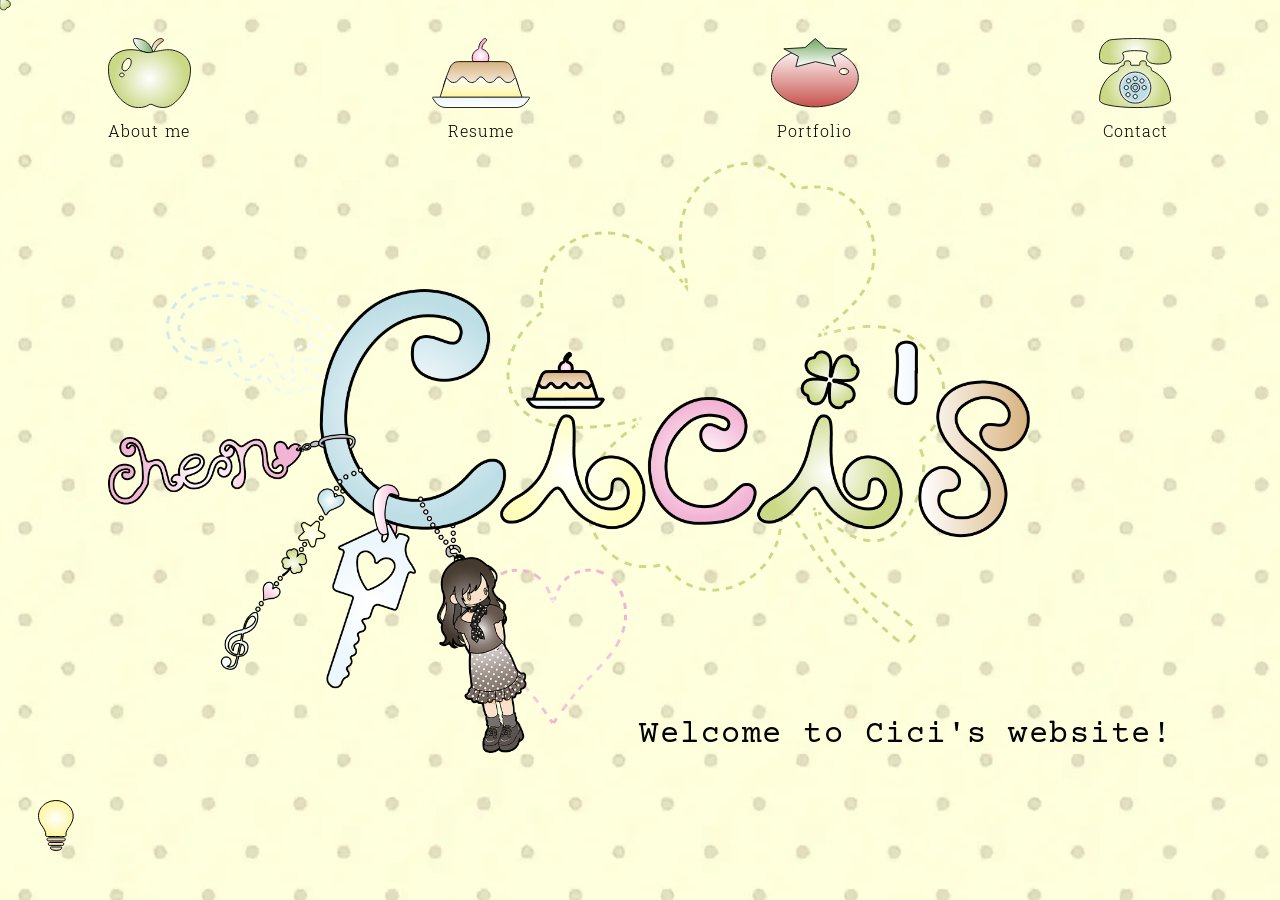
==== commit 702d94b1: "change" ====
--- a/index.html
+++ b/index.html
@@ -1,42 +1,22 @@
 <!DOCTYPE html>
-<html lang="en">
+<html>
   <head>
     <meta charset="utf-8">
-    <!-- describe text for SEO-->
-    <meta name="description" content="Welcome to my personal website! I'm Siyan Chen, a design student passionate about interactive art and physical computing. Explore my portfolio, resume, and contact information to learn more about my creative projects and design background.">
-    <!-- keywords for SEO-->
-    <meta name="keywords" content="Cici, Siyan Chen, personal website, design portfolio, interactive art, resume, contact information, creative projects, design background, interactive media skills, physical computing experience">
-    
     <meta name="viewport" content="width=device-width, initial-scale=1.0">
-    
     <link rel="icon" type="image/png" sizes="16x16" href="image/favicon16.png">
     <link rel="icon" type="image/png" sizes="32x32" href="image/favicon32.png">
     <title>cicicici</title>
     <link rel = 'stylesheet' href = 'style.css'>
     <link rel="preconnect" href="https://fonts.googleapis.com">
     <link rel="preconnect" href="https://fonts.gstatic.com" crossorigin>
-    <link rel="preload" href="https://fonts.googleapis.com/css2?family=Battambang:wght@100;300;400;700;900&family=Cormorant+Garamond:wght@300..700&family=Courier+Prime:wght@400;700&display=swap" as="style" onload="this.onload=null;this.rel='stylesheet'">
-    <noscript><link rel="stylesheet" href="https://fonts.googleapis.com/css2?family=Battambang:wght@100;300;400;700;900&family=Cormorant+Garamond:wght@300..700&family=Courier+Prime:wght@400;700&display=swap"></noscript>
-    <link rel="preload" as="image" href="image/logo3x.png" imagesrcset="image/logo1x.png 1x, image/logo2x.png 2x, image/logo3x.png 3x">
-  </head>
-
-  <!-- Google tag (gtag.js) -->
-<script async src="https://www.googletagmanager.com/gtag/js?id=G-DHW4NDL6XC"></script>
-<script>
-  window.dataLayer = window.dataLayer || [];
-  function gtag(){dataLayer.push(arguments);}
-  gtag('js', new Date());
-
-  gtag('config', 'G-DHW4NDL6XC');
-</script>
-
+    <link href="https://fonts.googleapis.com/css2?family=Battambang:wght@100;300;400;700;900&family=Cormorant+Garamond:wght@300..700&family=Courier+Prime:wght@400;700&display=swap" rel="stylesheet">
+</head>
 
   <body>
-  <main>
     <div id = 'icon'>
     <!-- icon1 aboutme-->
     <div id = 'aboutme'>
-    <a href = 'aboutme.html' aria-label="About me">
+    <a href = 'aboutme.html'>
     <svg xmlns="http://www.w3.org/2000/svg" width="96" height="81" viewBox="0 0 96 81" fill="none">
   <path d="M46.3814 27.1667C46.5628 24.7505 46.9926 22.3522 47.6706 20.0073L47.9093 19.1692C48.3295 17.6981 48.826 16.2359 49.3703 14.8005C50.4112 12.0723 51.2516 9.68284 52.407 7.44499C53.9445 4.46712 56.2459 1.94396 59.7409 0.793823C61.3166 0.267792 63.0354 0.339118 63.9331 1.91721C64.9549 3.70928 63.0641 4.14615 61.9946 4.85941C53.8203 10.3515 51.9105 18.5451 51.0988 27.1399L46.3623 27.1667H46.3814Z" fill="url(#paint0_linear_66_284)" stroke="black" stroke-miterlimit="10"/>
   <path d="M32.173 0.555045C39.1029 1.0362 44.7815 3.37603 48.3575 8.94551C49.4088 10.5801 50.3491 11.5556 50.9044 12.9397C51.4078 14.1854 52.2371 16.2484 51.2524 17.1646C50.5564 17.8105 49.2312 17.626 47.4691 17.2701C42.6048 16.288 40.169 15.7937 37.9257 14.5084C37.9257 14.5084 31.366 10.7581 29.5003 3.15853C29.2041 1.94577 29.4263 1.35916 29.7742 1.02301C30.4776 0.324357 31.8325 0.508908 32.1656 0.561636" fill="url(#paint1_linear_66_284)"/>
@@ -63,7 +43,7 @@
 
     <!--icon2 Resume-->    
 <div id = 'resume'>
-  <a href = 'resume.html' aria-label="Resume">
+  <a href = 'resume.html'>
     <svg xmlns="http://www.w3.org/2000/svg" width="114" height="81" viewBox="0 0 114 81" fill="none">
   <path d="M97.44 48.2292C96.8772 45.8936 93.5237 37.8998 92.7551 35.607C90.8338 29.8671 87.4143 27.3139 81.5689 27.3023C73.2393 27.2828 64.9098 27.2984 56.5803 27.2984V27.3139C47.9519 27.3139 39.3196 27.2556 30.6912 27.3372C25.9597 27.3839 22.5907 29.8594 20.7781 34.3595C19.6719 37.1109 16.0776 46.4726 15.1655 49.3056L14.2883 52.0687L12.9531 56.1764L50.1565 60.8436L69.521 60.0353L89.6927 62.0095L99.7456 55.6945L97.44 48.2331V48.2292Z" fill="url(#paint0_linear_1_1049)" stroke="black" stroke-miterlimit="10"/>
   <path d="M64.746 27.2925C67.3274 21.3287 64.9582 15.4968 59.1163 13.257C57.978 12.823 57.704 12.1758 57.9085 10.9901C58.3908 8.19228 59.8725 6.10362 61.9485 4.39859C62.9864 3.54608 63.7042 2.52694 62.7086 1.25204C61.717 -0.0189799 60.6095 0.531279 59.5754 1.36054C56.4538 3.86771 54.5283 7.12665 54.0769 11.2265C53.9457 12.4277 53.5714 13.0245 52.4485 13.5166C47.2587 15.7835 45.121 21.8713 47.5172 27.2034L64.7421 27.2886L64.746 27.2925Z" fill="url(#paint1_radial_1_1049)" stroke="black" stroke-miterlimit="10"/>
@@ -94,7 +74,7 @@
 
     <!--icon3 portfolio-->    
     <div id="portfolio">
-      <a href = 'portfolio.html' aria-label="Portfolio">
+      <a href = 'portfolio.html'>
       <svg xmlns="http://www.w3.org/2000/svg" width="103" height="82" viewBox="0 0 103 82" fill="none">
         <path d="M51.4091 12.0955C23.288 12.0955 0.5 27.4452 0.5 46.3812C0.5 65.3171 23.2954 80.6669 51.4091 80.6669C79.5227 80.6669 102.318 65.3171 102.318 46.3812C102.318 27.4452 79.5227 12.0955 51.4091 12.0955ZM85.5169 42.8449C82.5607 42.8449 80.1541 41.2266 80.1541 39.2374C80.1541 37.2483 82.5532 35.6299 85.5169 35.6299C88.4805 35.6299 90.8796 37.2483 90.8796 39.2374C90.8796 41.2266 88.4805 42.8449 85.5169 42.8449Z" fill="url(#paint0_linear_1_1042)" stroke="black" stroke-miterlimit="10"/>
         <path d="M51.8941 0.666748L64.3747 11.7034L89.0955 12.9789L71.6106 21.8198L75.7508 33.1319L52.1872 27.7548L29.157 33.6826L32.1701 21.5879L15.0459 12.6672L39.8869 11.2324L51.8941 0.666748Z" fill="url(#paint1_linear_1_1042)" stroke="black" stroke-miterlimit="10"/>
@@ -115,7 +95,7 @@
 
 <!--icon4 contact-->    
 <div id = 'contact'>
-  <a href = 'contact.html' aria-label="Contact">
+  <a href = 'contact.html'>
     <svg xmlns="http://www.w3.org/2000/svg" width="84" height="81" viewBox="0 0 84 81" fill="none">
   <path d="M83.3039 22.4709C83.0006 22.8726 83.1219 23.3677 83.0169 23.8154C82.3463 26.6732 80.4739 28.403 77.7275 29.0539C72.466 30.3017 67.1455 30.5657 61.8101 29.4671C60.6559 29.2294 59.5573 28.8063 58.5457 28.1833C54.7893 25.8632 53.8924 21.9708 56.2518 18.2308C56.829 17.3176 56.8175 17.2307 55.8485 16.7093C54.1367 15.7862 52.2643 15.3762 50.3607 15.1516C44.2023 14.422 38.0472 14.3826 31.9134 15.4156C30.4016 15.6697 28.9342 16.1059 27.5881 16.8814C27.0388 17.1979 26.8847 17.4897 27.311 18.098C30.1721 22.1741 28.3521 26.6224 24.3646 28.5653C22.0019 29.7163 19.4556 30.0672 16.8764 30.0984C13.5447 30.1377 10.2081 30.0541 6.93217 29.331C3.98249 28.6817 1.62636 27.3061 0.783601 24.1466C0.40321 22.7234 0.485191 21.2658 0.57701 19.8278C0.719656 17.6176 1.09349 15.4369 1.82148 13.3316C3.67261 7.98157 7.09449 4.15143 12.5233 2.26587C13.8284 1.81169 15.2139 1.83465 16.5649 1.71004C23.8809 1.03288 31.2149 0.683637 38.5637 0.639367C38.8358 0.637728 39.1129 0.639367 39.3621 0.5H44.445C44.6942 0.642647 44.9696 0.639367 45.2418 0.641007C52.5348 0.683637 59.8147 1.0296 67.075 1.7084C68.3211 1.82481 69.5967 1.81497 70.8002 2.19372C72.7284 2.79874 74.4352 3.81531 75.9338 5.17455C79.7344 8.61774 81.7348 13.0185 82.7759 17.9472C83.0235 19.1211 82.9415 20.3361 83.3022 21.4887V22.4725L83.3039 22.4709Z" fill="url(#paint0_radial_1_1056)" stroke="black" stroke-miterlimit="10"/>
   <path d="M44.0831 80.4872C37.9099 80.5643 31.9352 80.2921 25.9768 79.7855C20.3742 79.3084 14.7831 78.6755 9.30518 77.3359C6.8638 76.7391 4.4634 75.9963 2.37288 74.5125C1.194 73.6763 0.644728 72.5892 0.667682 71.0988C0.777537 63.791 2.64506 57.0161 6.70803 50.9086C10.5054 45.1978 15.5816 40.9462 21.7597 38.0064C22.4123 37.6949 22.7927 37.4358 22.7353 36.5914C22.6467 35.301 23.3108 34.2992 24.3716 33.5663C25.5784 32.7301 26.9409 32.2432 28.3346 31.8529C28.974 31.6742 29.22 31.3496 29.1839 30.6921C29.1462 29.9854 29.1659 29.2705 29.2298 28.5639C29.3282 27.4702 30.0152 26.7816 31.1055 26.6078C32.3287 26.4127 33.5535 26.4061 34.775 26.6078C35.9162 26.7963 36.6196 27.5702 36.6753 28.7295C36.7081 29.4115 36.7065 30.0953 36.6901 30.7773C36.677 31.284 36.8508 31.5316 37.3935 31.5299C40.453 31.5184 43.5125 31.5184 46.5737 31.5299C47.1131 31.5316 47.2968 31.2938 47.2787 30.7823C47.2558 30.128 47.2607 29.4706 47.282 28.8147C47.3246 27.5817 48.0543 26.7849 49.2709 26.5963C50.4399 26.4143 51.6089 26.4176 52.778 26.5963C53.9569 26.7767 54.6767 27.5489 54.7373 28.7541C54.7718 29.4361 54.7816 30.1215 54.7439 30.8019C54.7127 31.3725 54.9488 31.6398 55.4883 31.7775C56.5491 32.0497 57.5608 32.4547 58.515 33.0007C59.9349 33.8123 60.7662 34.9928 60.6629 36.6701C60.6219 37.3358 60.8728 37.6309 61.4434 37.8998C70.071 41.9808 76.3737 48.3376 80.053 57.1817C81.4762 60.6003 82.2763 64.196 82.6223 67.8901C82.7059 68.7886 82.6813 69.6953 82.7863 70.584C83.0765 73.0516 81.7845 74.5469 79.8218 75.67C77.2952 77.1178 74.5078 77.7819 71.6926 78.3475C67.3525 79.2198 62.9584 79.6609 58.5462 80.0052C53.6683 80.3856 48.7855 80.4987 44.0847 80.4856L44.0831 80.4872Z" fill="url(#paint1_radial_1_1056)" stroke="black" stroke-miterlimit="10"/>
@@ -184,12 +164,10 @@
 <div id="logo-area">
     <picture>
         <source media="(max-width: 430px)" srcset="image/cicilogo1x.png 1x, image/cicilogo2x.png 2x, image/cicilogo3x.png 3x">
-        <img id='logo' src='image/logo3x.png' srcset="image/logo1x.png 1x, image/logo2x.png 2x, image/logo3x.png 3x" alt='logo' width="1565" height="1004" fetchpriority="high">
+        <img id='logo' src='image/logo3x.png' srcset="image/logo1x.png 1x, image/logo2x.png 2x, image/logo3x.png 3x" alt='logo'>
     </picture>
     <h2>Welcome to Cici's website!</h2>
 </div>
-
-  </main>
 
 <!--light svg-->
 <div id = 'lighticon'>
@@ -221,25 +199,4 @@
 <script src="script.js"></script>
   </body>
 
-
-<!--homepage logo-->
-  <footer id = 'homepage'>
-  <a href = '../index.html' aria-label="Home">
-  <svg xmlns="http://www.w3.org/2000/svg" width="55" height="70" viewBox="0 0 111 140" fill="none">
-  <path d="M51.6052 91.2163C49.7978 96.6385 48.6484 102.061 46.9015 107.338C43.3322 118.113 38.2127 128.072 32.0949 137.549C30.8094 139.543 29.1835 140.008 27.6635 138.939C26.1662 137.885 26.0604 136.175 27.4745 134.265C36.3373 122.337 42.9466 109.27 47.0679 94.9355C47.5065 93.4081 48.0358 91.8883 48.0737 89.6049C46.4176 92.4229 45.2152 94.7827 43.5893 96.8676C36.7683 105.627 23.3758 106.734 15.8893 99.0594C13.3334 96.4399 11.8739 93.2324 11.647 89.5285C11.5714 88.3143 11.2386 87.4666 10.0363 86.9244C-1.31445 81.7847 -2.19921 68.0231 5.61244 59.2483C9.60523 54.7578 14.7172 52.9784 20.4266 52.3369C23.27 52.0161 26.1209 51.8787 29.1533 51.8558C28.6164 50.7408 27.6409 50.7026 26.8922 50.3895C22.6801 48.6254 18.5134 46.8001 14.929 43.8523C7.76008 37.9643 5.75612 26.5242 10.6186 18.8644C13.288 14.6565 17.2127 12.4571 22.0298 11.7316C23.1263 11.5635 24.306 11.7316 24.9185 10.2424C29.1003 0.108208 41.1392 -2.40433 50.365 4.04121C56.7928 8.5317 58.7816 15.1529 59.4622 22.4767C59.6664 24.6761 59.742 26.8908 60.3243 29.1895C61.141 27.1963 61.9199 25.1877 62.7895 23.2174C65.5194 17.0163 69.2022 11.7926 75.8417 9.20374C84.3188 5.90461 93.7412 9.05864 97.7718 16.7719C98.8229 18.788 99.1859 20.9798 99.4506 23.1869C99.5565 24.088 99.7985 24.7066 100.683 25.0656C113.017 30.1441 113.493 46.2121 103.436 54.8265C98.8532 58.7519 93.3253 59.6607 87.6462 60.1189C85.922 60.2563 84.1827 60.1418 82.1334 60.1418C82.6703 61.5317 83.5702 61.4935 84.2356 61.7837C88.962 63.838 93.711 65.8236 97.4769 69.5581C104.245 76.2709 105.031 87.7797 99.1557 94.9431C96.4938 98.1811 92.9926 99.9147 88.8712 100.327C87.6688 100.449 86.6404 100.549 86.0657 101.938C81.2486 113.6 66.7521 114.31 58.3657 106.261C54.8493 102.878 52.9966 98.7386 52.1799 94.0038C52.0211 93.0644 51.8018 92.1404 51.6127 91.2087L51.6052 91.2163Z" fill="url(#paint0_radial_68_305)" stroke="black" stroke-miterlimit="10"/>
-  <path d="M44.455 52.7553V53.5342H40.5V52.7553L41.9444 52.6331V41.4068L40.5 41.2923V40.498H44.455V41.2923L43.0106 41.4068V46.6228H50.2929V41.4068L48.8486 41.2923V40.498H52.8035V41.2923L51.3516 41.4068V52.6331L52.8035 52.7553V53.5342H48.8486V52.7553L50.2929 52.6331V47.524H43.0106V52.6331L44.455 52.7553Z" fill="black"/>
-  <path d="M70.8667 41.9452C70.3009 41.3813 69.6233 40.9428 68.8118 40.6373C68.0002 40.3319 67.0993 40.1753 66.0941 40.1753C65.089 40.1753 64.2178 40.3319 63.4211 40.6373C62.6245 40.9428 61.9395 41.3813 61.3662 41.9452C60.1898 43.1277 59.6016 44.6783 59.6016 46.597V46.7614C59.6016 47.7247 59.7579 48.594 60.0632 49.3771C60.3685 50.1602 60.8077 50.8337 61.3811 51.4054C61.9544 51.9771 62.6319 52.4078 63.436 52.7132C64.2402 53.0187 65.1262 53.1753 66.109 53.1753C67.0918 53.1753 68.0151 53.0187 68.8192 52.7132C69.6233 52.4078 70.3009 51.9693 70.8667 51.4054C72.0208 50.2385 72.6016 48.6879 72.6016 46.7614V46.597C72.6016 44.6626 72.0208 43.112 70.8667 41.9452ZM71.3135 46.7614C71.3135 47.8578 71.1124 48.8211 70.7178 49.6512C70.3232 50.4813 69.735 51.1235 68.9681 51.5777C68.1938 52.0319 67.2407 52.2669 66.1165 52.2669C64.9922 52.2669 64.1136 52.0398 63.3393 51.5777C62.5649 51.1157 61.9618 50.4813 61.5449 49.6512C61.1279 48.8211 60.912 47.8578 60.912 46.7614V46.5813C60.912 45.4849 61.1205 44.5295 61.5374 43.6994C61.9544 42.8693 62.55 42.2271 63.3244 41.7729C64.0987 41.3187 65.0294 41.0837 66.1016 41.0837C67.1737 41.0837 68.164 41.3108 68.9458 41.7729C69.7276 42.2349 70.3158 42.8693 70.7178 43.6916C71.1199 44.5217 71.3135 45.4849 71.3135 46.5735V46.7536V46.7614Z" fill="black"/>
-  <path d="M44.0285 73.1786V73.9576H40.0811V73.1786L41.5254 73.064V61.8302L40.0811 61.7156V60.9214H42.9547L47.7263 72.0942H47.7793L52.4829 60.9214H55.4321V61.7156L53.9878 61.8302V73.064L55.4321 73.1786V73.9576H51.4847V73.1786L52.9669 73.064V62.4946L52.9215 62.4793L48.1347 73.7437H47.386L42.5539 62.5175L42.5009 62.5328L42.5312 67.3746V73.064L44.0285 73.1786Z" fill="black"/>
-  <path d="M72.0358 70.6704V73.5266H62.5V72.7476L63.9444 72.6331V61.3992L62.5 61.2846V60.498H71.7711V63.3466H70.8637L70.7729 61.3839H65.0031V66.3097H70.2058V67.2032H65.0031V72.656H71.0527L71.1359 70.6704H72.0358Z" fill="black"/>
-  <defs>
-    <radialGradient id="paint0_radial_68_305" cx="0" cy="0" r="1" gradientUnits="userSpaceOnUse" gradientTransform="translate(55.4996 70.001) scale(62.2966 62.9127)">
-      <stop stop-color="white"/>
-      <stop offset="1" stop-color="#CBD987"/>
-    </radialGradient>
-  </defs>
-</svg>
-</footer>
-</a>
-
-
-</html>
+</html>
--- a/style.css
+++ b/style.css
@@ -1,21 +1,3 @@
-@font-face {
-    font-family: 'Battambang';
-    font-style: normal;
-    font-weight: 300;
-    src: url('https://fonts.gstatic.com/s/battambang/v26/uk-lEGe7raEw-HjkzZabNtmLxyQ.ttf') format('truetype');
-}
-
-@font-face {
-    font-family: 'Battambang';
-    font-style: normal;
-    font-weight: 400;
-    src: url('https://fonts.gstatic.com/s/battambang/v26/uk-mEGe7raEw-HjkzZabDnU.ttf') format('truetype');
-}
-
-html {
-    scroll-behavior: smooth;
-}
-
 body{
     background-color: #FEFFDC;
     background-image: url('image/background3x.png');
@@ -121,8 +103,8 @@
     width: auto;
     height: auto;
     position: fixed;
-    bottom: 3%;
-    right: 2%;
+    bottom: 2%;
+    right: 3%;
 }
 
 #lighticon{
@@ -161,13 +143,6 @@
     position: fixed;
     top:0;
     left:3%;
-    opacity: 1;
-    transition: opacity 0.4s ease;
-}
-
-.title.title-hidden {
-    opacity: 0;
-    pointer-events: none;
 }
 
 #cicilogo{
@@ -197,39 +172,12 @@
     padding-top:30px;
 }
 
-#resume-nav {
-    display: flex;
-    justify-content: center;
-    gap: 25px;
-    margin-top: 120px;
-    padding: 10px 0;
-    flex-wrap: wrap;
-}
-
-#resume-nav a {
-    font-family: Battambang;
-    font-size: 15px;
-    font-weight: 300;
-    letter-spacing: 1px;
-    color: #000;
-    text-decoration: none;
-    padding: 5px 16px;
-    border: 1px solid #000;
-    border-radius: 20px;
-    transition: background-color 0.2s ease, color 0.2s ease;
-}
-
-#resume-nav a:hover {
-    background-color: #000;
-    color: #FEFFDC;
-}
-
 #resume-content {
     display: grid;
     grid-template-columns: 1fr 1fr;
     gap: 20px;
     padding: 20px 100px 50px;
-    margin-top: 20px;
+    margin-top: 100px;
 }
 
 #education, #skills, #experience, #projects {
@@ -360,82 +308,17 @@
     filter: drop-shadow(0 8px 14px rgba(0, 0, 0, 0.3));
 }
 
-.carousel-wrapper {
-    position: relative;
-    width: 1000px;
+.project-grid{
+    width: 1250px;
+    display: flex;
+    flex-direction: column;
+    align-items: center;
+    gap: 10px;
     margin: 120px auto 0;
-    display: flex;
-    align-items: center;
-}
-
-.carousel-btn {
-    position: absolute;
-    top: 50%;
-    transform: translateY(-50%);
-    z-index: 10;
-    background: none;
-    border: none;
-    padding: 0;
-    cursor: pointer;
-    width: 36px;
-    height: auto;
-    display: flex;
-    align-items: center;
-    transition: transform 0.3s ease, opacity 0.2s ease;
-    opacity: 0.85;
-}
-
-.carousel-btn svg {
-    width: 100%;
-    height: auto;
-}
-
-.carousel-btn:hover {
-    transform: translateY(-50%) scale(1.15);
-    opacity: 1;
-}
-
-.carousel-btn.prev {
-    left: -52px;
-}
-
-.carousel-btn.next {
-    right: -52px;
-}
-
-.project-grid {
-    width: 100%;
-    display: flex;
-    flex-direction: row;
-    overflow-x: auto;
-    scroll-snap-type: x mandatory;
-    scrollbar-width: none;
-}
-
-.project-grid::-webkit-scrollbar {
-    display: none;
 }
 
 .project-grid img {
-    flex: 0 0 100%;
-    width: 100%;
-    scroll-snap-align: start;
-    object-fit: cover;
-}
-
-body.preview-light #resume-nav a {
-    color: #000;
-    border-color: #000;
-}
-
-body.preview-dark #resume-nav a {
-    color: #ffffff;
-    border-color: #ffffff;
-}
-
-body.preview-dark #resume-nav a:hover {
-    background-color: #ffffff;
-    color: #362A1D;
+    max-width: 100%;
 }
 
 body.preview-light h1, body.preview-light h2, body.preview-light h3,
@@ -479,14 +362,6 @@
     #education, #skills, #experience, #projects, #introduction{
         background-color: #362A1D;
         color: #ffffff;
-    }
-    #resume-nav a {
-        color: #ffffff;
-        border-color: #ffffff;
-    }
-    #resume-nav a:hover {
-        background-color: #ffffff;
-        color: #5F5347;
     }
 }
 
@@ -574,15 +449,10 @@
         margin: 60px auto 40px;
     }
 
-    #resume-nav {
-        margin-top: 70px;
-        gap: 50px;
-    }
-
     #resume-content {
         grid-template-columns: 1fr;
         padding: 20px;
-        margin-top: 10px;
+        margin-top: 60px;
     }
 
     #experience, #projects {
@@ -613,26 +483,10 @@
         justify-self: end;
     }
 
-    .carousel-wrapper {
+    .project-grid {
         width: 95%;
+        gap: 25px;
         margin: 80px auto 0;
-    }
-
-    .carousel-btn {
-        display: none;
-    }
-
-    .project-grid {
-        flex-direction: column;
-        overflow-x: visible;
-        scroll-snap-type: none;
-        gap: 25px;
-    }
-
-    .project-grid img {
-        flex: none;
-        width: 100%;
-        scroll-snap-align: none;
     }
 
     #contacticon {
@@ -678,39 +532,8 @@
         max-width: 45vw;
     }
 
-    .carousel-wrapper {
-        width: 95%;
+    .project-grid {
         margin-top: 100px;
-    }
-
-    .carousel-btn {
-        display: none;
-    }
-
-    .project-grid {
-        flex-direction: column;
-        overflow-x: visible;
-        scroll-snap-type: none;
-        gap: 25px;
-    }
-
-    .project-grid img {
-        flex: none;
-        width: 100%;
-        scroll-snap-align: none;
-    }
-
-    #resume-nav {
-        display: grid;
-        grid-template-columns: 1fr 1fr;
-        gap: 20px;
-        padding-left: 30px;
-        padding-right: 30px;
-        margin-top: 80px;
-    }
-
-    #resume-nav a {
-        text-align: center;
     }
 
     #contacticon {
@@ -720,11 +543,4 @@
     #lighticon{
         visibility: hidden;
     }
-
-    #homepage {
-        visibility: hidden;
-    }
-}
-
-
-
+}
